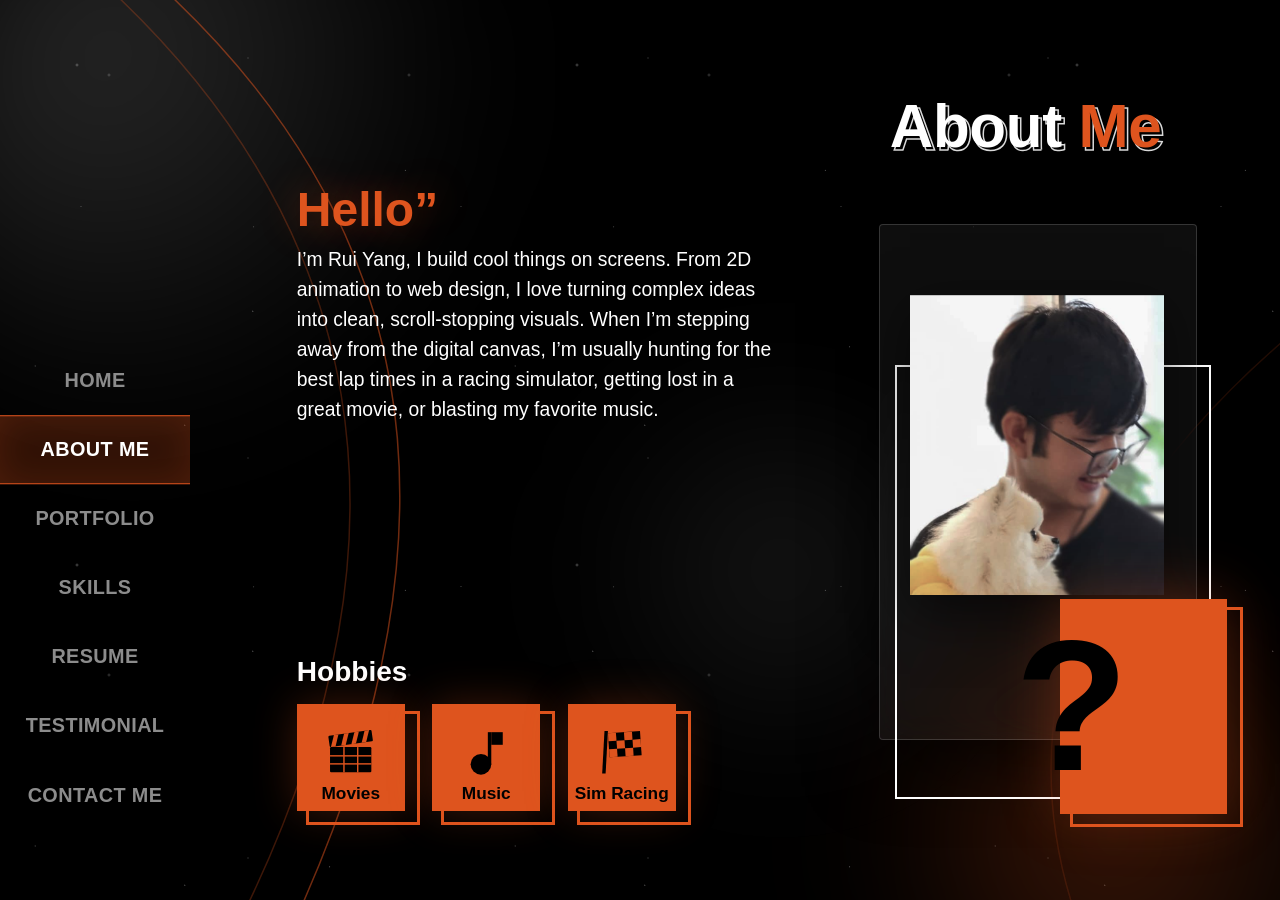
==== about.html @ 1e6399ad "Completed static HTML and CSS layouts" ====
<!doctype html>
<html lang="en">
<head>
<meta charset="utf-8">
<meta name="viewport" content="width=device-width, initial-scale=1">
<title>About Me — Rui Yang</title>
<meta name="description" content="About Rui Yang — 2D animation and web design, plus a few things away from the screen.">
<link rel="stylesheet" href="css/style.css">
</head>

<body>

<!-- ==========================================================
     BACKGROUND ATMOSPHERE — stars, drifting blobs, accent arcs
     ========================================================== -->
<div class="bg" aria-hidden="true">
	<div class="bg__stars"></div>

	<div class="blob blob--pale"></div>
	<div class="blob blob--accent"></div>
	<div class="blob blob--soft"></div>

	<svg class="bg__arcs" viewBox="0 0 1440 900" preserveAspectRatio="none" fill="none">
		<path d="M 120 -60 C 470 190, 560 520, 300 980" fill="none" stroke="#DE541E" stroke-width="1.5" />
		<path d="M 60 -60 C 420 200, 505 545, 235 980" fill="none" stroke="#DE541E" stroke-width="1.5" />
		<path d="M 1500 300 C 1180 520, 1120 760, 1240 980" fill="none" stroke="#DE541E" stroke-width="1.5" />
	</svg>
</div>


<div class="layout">

	<!-- ==========================================================
	     LEFT NAVIGATION RAIL
	     ========================================================== -->
	<aside class="rail">
		<div class="rail__nav rail__nav--about">
			<nav aria-label="Main">
				<ul class="nav">
					<li class="nav__item"><a class="nav__link" href="index.html">HOME</a></li>
					<li class="nav__item"><a class="nav__link nav__link--active" href="about.html" aria-current="page">ABOUT ME</a></li>
					<li class="nav__item"><a class="nav__link" href="portfolio.html">PORTFOLIO</a></li>
					<li class="nav__item"><a class="nav__link" href="skills.html">SKILLS</a></li>
					<li class="nav__item"><a class="nav__link" href="resume.html">RESUME</a></li>
					<li class="nav__item"><a class="nav__link" href="testimonials.html">TESTIMONIAL</a></li>
					<li class="nav__item"><a class="nav__link" href="contact.html">CONTACT ME</a></li>
				</ul>
			</nav>
		</div>
	</aside>


	<!-- ==========================================================
	     STAGE — two-column about layout (mirrors Slide 2)
	     ========================================================== -->
	<main class="stage">

		<!-- section title (right column, top) -->
		<h1 class="about-title" data-text="About Me">About <span class="accent">Me</span></h1>

		<!-- left column — intro -->
		<div class="about-intro">
			<h2 class="about-hello">Hello&rdquo;</h2>
			<p class="about-text">I&rsquo;m Rui Yang, I build cool things on screens. From 2D animation to web design, I love turning complex ideas into clean, scroll-stopping visuals. When I&rsquo;m stepping away from the digital canvas, I&rsquo;m usually hunting for the best lap times in a racing simulator, getting lost in a great movie, or blasting my favorite music.</p>
		</div>

		<!-- left column — hobbies -->
		<section class="about-hobbies">
			<h2 class="about-subhead">Hobbies</h2>

			<ul class="hobby-row">

				<li class="hobby">
					<svg class="hobby__icon" viewBox="0 0 100 100" aria-hidden="true">
						<!-- clapper board -->
						<rect x="14" y="42" width="72" height="44" rx="2"/>
						<g class="cut">
							<rect x="14" y="56" width="72" height="2.5"/>
							<rect x="14" y="70" width="72" height="2.5"/>
							<rect x="37" y="42" width="2.5" height="44"/>
							<rect x="61" y="42" width="2.5" height="44"/>
						</g>
						<g transform="rotate(-8 50 28)">
							<rect x="12" y="17" width="76" height="20" rx="2"/>
							<g class="cut">
								<polygon points="22,17 30,17 22,37 14,37"/>
								<polygon points="40,17 48,17 40,37 32,37"/>
								<polygon points="58,17 66,17 58,37 50,37"/>
								<polygon points="76,17 84,17 76,37 68,37"/>
							</g>
						</g>
					</svg>
					<span class="hobby__label">Movies</span>
				</li>

				<li class="hobby">
					<svg class="hobby__icon" viewBox="0 0 100 100" aria-hidden="true">
						<!-- eighth note -->
						<circle cx="40" cy="72" r="18"/>
						<rect x="52" y="16" width="6" height="56"/>
						<rect x="58" y="16" width="20" height="22"/>
					</svg>
					<span class="hobby__label">Music</span>
				</li>

				<li class="hobby">
					<svg class="hobby__icon" viewBox="0 0 100 100" aria-hidden="true">
						<!-- checkered flag -->
						<polygon points="20,14 26,14 22,88 16,88"/>
						<g transform="translate(26,18) rotate(-4)">
							<rect width="56" height="42"/>
							<g class="cut">
								<rect x="0"  y="0"  width="14" height="14"/>
								<rect x="28" y="0"  width="14" height="14"/>
								<rect x="14" y="14" width="14" height="14"/>
								<rect x="42" y="14" width="14" height="14"/>
								<rect x="0"  y="28" width="14" height="14"/>
								<rect x="28" y="28" width="14" height="14"/>
							</g>
						</g>
					</svg>
					<span class="hobby__label">Sim Racing</span>
				</li>

			</ul>
		</section>

		<!-- right column — portrait collage -->
		<div class="about-panel" aria-hidden="true"></div>
		<div class="about-frame" aria-hidden="true"></div>

		<img class="about-photo"
		     src="assets/about/Ruiyang%20About%20Me%20Page.png"
		     alt="Rui Yang holding his dog">

		<div class="about-badge" aria-hidden="true">
			<span class="about-badge__mark">?</span>
		</div>

	</main>

</div>

</body>
</html>
---- css/style.css ----
@charset "utf-8";
/* ==========================================================================
   RUI YANG — PORTFOLIO
   Master stylesheet
   DDMD2253 / A02 / 2470018

   Layout  : mirrors Slide 1 of DDMD2253_A02_2470018.pdf
   Aesthetic: dark base, drifting blurred blobs, frosted glass, thin accent
              lines (taken from the motion reference)
   Accent  : #DE541E
   ========================================================================== */


/* --------------------------------------------------------------------------
   1. DESIGN TOKENS
   -------------------------------------------------------------------------- */

:root {

	/* --- brand ----------------------------------------------------------- */
	--accent:          #DE541E;
	--accent-light:    #FF7A45;
	--accent-dark:     #A83A11;
	--accent-tint:     rgba(222, 84, 30, 0.22);   /* active nav fill        */
	--accent-glow:     rgba(222, 84, 30, 0.45);
	--accent-hair:     rgba(222, 84, 30, 0.55);   /* thin accent hairlines  */

	/* --- surfaces -------------------------------------------------------- */
	--bg:              #000000;
	--bg-rail:         #050505;

	/* --- frosted glass --------------------------------------------------- */
	--glass-bg:        rgba(255, 255, 255, 0.055);
	--glass-border:    rgba(255, 255, 255, 0.16);
	--glass-blur:      18px;

	/* --- type ------------------------------------------------------------ */
	--ink:             #FFFFFF;
	--ink-muted:       #8C8C8C;
	--ink-dim:         #5A5A5A;

	--font-display:    "Arial Black", "Helvetica Neue", Helvetica, Arial, sans-serif;
	--font-body:       Arial, "Helvetica Neue", Helvetica, sans-serif;
	--font-ui:         "Segoe UI", Tahoma, Geneva, Verdana, sans-serif;

	/* --- structure ------------------------------------------------------- */
	--rail-w:          13.75%;   /* 264 / 1920 — matches the deck           */
	--rail-w-min:      190px;
	--rail-w-max:      300px;
	--nav-slot:        7.685vh;  /* 83 / 1080 — the deck's nav item pitch   */
}


/* --------------------------------------------------------------------------
   2. RESET / BASE
   -------------------------------------------------------------------------- */

* { margin: 0; padding: 0; box-sizing: border-box; }

html { height: 100%; }

body {
	min-height: 100%;
	background: var(--bg);
	color: var(--ink);
	font-family: var(--font-body);
	line-height: 1.5;
	overflow-x: hidden;
	-webkit-font-smoothing: antialiased;
}

img { display: block; max-width: 100%; }
ul  { list-style: none; }
a   { text-decoration: none; color: inherit; }


/* --------------------------------------------------------------------------
   3. BACKGROUND ATMOSPHERE
      Fixed behind everything: star speckle + drifting blurred blobs +
      thin accent arcs. Lifted from the motion reference.
   -------------------------------------------------------------------------- */

.bg {
	position: fixed;
	inset: 0;
	z-index: 0;
	overflow: hidden;
	pointer-events: none;
	background: var(--bg);
}

/* --- 3a. star speckle (the deck's noisy black field) --------------------- */
.bg__stars {
	position: absolute;
	inset: -10%;
	opacity: 0.55;
	background-image:
		radial-gradient(1px 1px at 12% 18%,  rgba(255,255,255,.75), transparent 100%),
		radial-gradient(1px 1px at 27% 62%,  rgba(255,255,255,.55), transparent 100%),
		radial-gradient(2px 2px at 41% 31%,  rgba(255,255,255,.60), transparent 100%),
		radial-gradient(1px 1px at 55% 78%,  rgba(255,255,255,.50), transparent 100%),
		radial-gradient(1px 1px at 68% 12%,  rgba(255,255,255,.70), transparent 100%),
		radial-gradient(2px 2px at 79% 55%,  rgba(255,255,255,.45), transparent 100%),
		radial-gradient(1px 1px at 88% 84%,  rgba(255,255,255,.65), transparent 100%),
		radial-gradient(1px 1px at 94% 37%,  rgba(255,255,255,.50), transparent 100%),
		radial-gradient(1px 1px at 6%  88%,  rgba(255,255,255,.45), transparent 100%),
		radial-gradient(1px 1px at 34% 95%,  rgba(255,255,255,.55), transparent 100%);
	background-size: 340px 340px, 420px 420px, 500px 500px, 380px 380px,
	                 460px 460px, 300px 300px, 520px 520px, 400px 400px,
	                 360px 360px, 480px 480px;
	animation: star-drift 220s linear infinite;
}

/* --- 3b. drifting blurred blobs ----------------------------------------- */
.blob {
	position: absolute;
	border-radius: 50%;
	filter: blur(70px);
	will-change: transform;
}

.blob--pale {
	width: 46vw; height: 46vw;
	top: -12vw; left: -8vw;
	background: radial-gradient(circle at 35% 35%,
	            rgba(255,255,255,.16), rgba(255,255,255,.04) 55%, transparent 72%);
	animation: drift-a 34s ease-in-out infinite alternate;
}

.blob--accent {
	width: 38vw; height: 38vw;
	bottom: -14vw; right: -6vw;
	background: radial-gradient(circle at 50% 50%,
	            rgba(222,84,30,.30), rgba(222,84,30,.08) 55%, transparent 72%);
	animation: drift-b 42s ease-in-out infinite alternate;
}

.blob--soft {
	width: 30vw; height: 30vw;
	top: 42%; left: 46%;
	background: radial-gradient(circle at 50% 50%,
	            rgba(255,255,255,.10), rgba(255,255,255,.02) 60%, transparent 75%);
	animation: drift-c 50s ease-in-out infinite alternate;
}

/* --- 3c. thin accent arcs ------------------------------------------------ */
.bg__arcs {
	position: absolute;
	inset: 0;
	width: 100%;
	height: 100%;
	opacity: 0.5;
}

.bg__arcs path {
	fill: none;
	stroke: var(--accent);
	stroke-width: 1.5;
	vector-effect: non-scaling-stroke;
}

.bg__arcs path:nth-child(2) { opacity: .55; }
.bg__arcs path:nth-child(3) { opacity: .30; }

@keyframes star-drift {
	from { transform: translate3d(0, 0, 0); }
	to   { transform: translate3d(-140px, -90px, 0); }
}

@keyframes drift-a {
	from { transform: translate3d(0, 0, 0)         scale(1);    }
	to   { transform: translate3d(9vw, 7vw, 0)     scale(1.14); }
}

@keyframes drift-b {
	from { transform: translate3d(0, 0, 0)         scale(1);    }
	to   { transform: translate3d(-11vw, -8vw, 0)  scale(1.18); }
}

@keyframes drift-c {
	from { transform: translate3d(0, 0, 0)         scale(1);   }
	to   { transform: translate3d(-7vw, 6vw, 0)    scale(0.9); }
}


/* --------------------------------------------------------------------------
   4. PAGE SHELL
   -------------------------------------------------------------------------- */

.layout {
	position: relative;
	z-index: 1;
	display: flex;
	min-height: 100vh;
}


/* --------------------------------------------------------------------------
   5. LEFT NAVIGATION RAIL
      Deck: seven stacked uppercase items on a fully transparent column, with
      the whole list shifting up or down page by page so the active item
      always lands on the vertical centre of the screen.
   -------------------------------------------------------------------------- */

.rail {
	position: relative;
	flex: 0 0 var(--rail-w);
	width: var(--rail-w);
	min-width: var(--rail-w-min);
	max-width: var(--rail-w-max);
	background: transparent;
}

/* The list is anchored to the middle of the screen; each page then pulls it
   up by (index + 0.5) slots so its own active item sits on that centre line.
   See the .rail__nav--* modifiers below. */
.rail__nav {
	position: absolute;
	left: 0;
	right: 0;
	top: 50vh;
	/* default = first item centred, so a rail with no modifier still sits
	   correctly on screen rather than hanging off the bottom */
	transform: translateY(-3.84vh);
}

.nav {
	display: flex;
	flex-direction: column;
}

/* fixed slot — 83 / 1080, the deck's item pitch */
.nav__item {
	flex: none;
	height: var(--nav-slot);
	display: flex;
}


/* --- 5a. shifting active state ------------------------------------------
   One modifier per page, on the .rail__nav wrapper. Offsets are
   -(index + 0.5) x --nav-slot, so the active item's centre lands on 50vh.

     index.html        .rail__nav--home
     about.html        .rail__nav--about
     portfolio.html    .rail__nav--portfolio
     skills.html       .rail__nav--skills
     resume.html       .rail__nav--resume
     testimonials.html .rail__nav--testimonial
     contact.html      .rail__nav--contact
   ------------------------------------------------------------------------ */

.rail__nav--home        { transform: translateY(-3.84vh);  }
.rail__nav--about       { transform: translateY(-11.53vh); }
.rail__nav--portfolio   { transform: translateY(-19.21vh); }
.rail__nav--skills      { transform: translateY(-26.90vh); }
.rail__nav--resume      { transform: translateY(-34.58vh); }
.rail__nav--testimonial,
.rail__nav--testimonials { transform: translateY(-42.27vh); }
.rail__nav--contact     { transform: translateY(-49.95vh); }

.nav__link {
	display: flex;
	align-items: center;
	justify-content: center;
	width: 100%;
	padding: 0 0.5rem;
	font-family: var(--font-ui);
	font-size: clamp(0.8125rem, 1.55vw, 2rem);
	font-weight: 600;
	letter-spacing: 0.02em;
	text-align: center;
	color: var(--ink-muted);
	transition: color .25s ease, background-color .25s ease;
}

.nav__link:hover,
.nav__link:focus-visible {
	color: var(--ink);
	background: rgba(255, 255, 255, 0.04);
	outline: none;
}

/* active item — accent tint block with thin accent hairlines */
.nav__link--active {
	color: var(--ink);
	background: var(--accent-tint);
	border-top: 1px solid var(--accent);
	border-bottom: 1px solid var(--accent);
	box-shadow: inset 0 0 34px rgba(222, 84, 30, 0.16);
}

.nav__link--active:hover { background: var(--accent-tint); }


/* --------------------------------------------------------------------------
   6. STAGE
      Everything right of the rail. The deck is a positioned collage, so the
      children are absolutely placed as percentages of the stage and the type
      scales with the viewport.
   -------------------------------------------------------------------------- */

.stage {
	position: relative;
	flex: 1 1 auto;
	min-height: 100vh;
	overflow: hidden;
}


/* --- 6a. accent square with asterisks (top-left of the stage) ------------ */
.deco-square {
	position: absolute;
	left: 3.9%;
	top: 12.9%;
	width: 21%;
	height: 24%;
	background: var(--accent);
	box-shadow: 0 0 60px rgba(222, 84, 30, 0.35);
	z-index: 2;
}

.deco-square__mark {
	position: absolute;
	left: 8%;
	top: 8%;
	width: 46%;
	height: auto;
	fill: #000;
}


/* --- 6b. frosted glass panel -------------------------------------------- */
.glass-panel {
	position: absolute;
	left: 12.7%;
	top: 27.6%;
	width: 29%;
	height: 72.4%;
	border-radius: 4px;
	background: var(--glass-bg);
	border: 1px solid var(--glass-border);
	backdrop-filter: blur(var(--glass-blur)) saturate(125%);
	-webkit-backdrop-filter: blur(var(--glass-blur)) saturate(125%);
	box-shadow: 0 24px 70px rgba(0, 0, 0, 0.55);
	z-index: 3;
}

/* Dreamweaver Live View / older engines: keep it readable without blur */
@supports not ((backdrop-filter: blur(2px)) or (-webkit-backdrop-filter: blur(2px))) {
	.glass-panel { background: rgba(255, 255, 255, 0.075); }
}


/* --- 6c. portrait -------------------------------------------------------- */
.portrait {
	position: absolute;
	left: 13%;
	bottom: 0;
	width: 29%;
	z-index: 4;
	filter: grayscale(100%) contrast(112%);
	-webkit-mask-image: linear-gradient(to bottom, #000 82%, transparent 100%);
	        mask-image: linear-gradient(to bottom, #000 82%, transparent 100%);
}


/* --- 6d. white outlined square ------------------------------------------ */
.outline-square {
	position: absolute;
	left: 8.7%;
	top: 80.5%;
	width: 8.1%;
	aspect-ratio: 1 / 1;
	border: 0.9vw solid var(--ink);
	box-shadow: 0 0 26px rgba(255, 255, 255, 0.28);
	z-index: 5;
}


/* --- 6e. outlined DESIGN watermark -------------------------------------- */
.watermark {
	position: absolute;
	left: 37.4%;
	top: 40%;
	z-index: 1;
	font-family: var(--font-display);
	font-size: clamp(4.5rem, 12vw, 16.25rem);
	font-weight: 900;
	line-height: 0.98;
	letter-spacing: -0.01em;
	color: transparent;
	-webkit-text-stroke: 2px var(--accent);
	opacity: 0.7;
	white-space: nowrap;
	user-select: none;
}


/* --- 6f. hero type ------------------------------------------------------- */
.hero {
	position: absolute;
	left: 37.4%;
	top: 8%;
	right: 3%;      /* the deck's rule stops short of the edge */
	z-index: 6;
}

.hero__kicker {
	display: block;
	font-family: var(--font-body);
	font-size: clamp(2.125rem, 5.7vw, 7.75rem);
	font-weight: 400;
	line-height: 1;
	letter-spacing: 0.015em;
	color: var(--ink);
}

.hero__title {
	display: block;
	font-family: var(--font-display);
	font-size: clamp(4.5rem, 12vw, 16.25rem);
	font-weight: 900;
	line-height: 0.86;
	letter-spacing: -0.015em;
	color: var(--ink);
}

.hero__title .accent {
	color: var(--accent);
	text-shadow: 0 0 44px var(--accent-glow);
}

/* thin accent-dot rule beneath the title */
.hero__rule {
	display: flex;
	align-items: center;
	gap: 1.1vw;
	padding-left: 28%;
	margin-top: 0.6vw;
}

.hero__dot {
	flex: 0 0 auto;
	width: 1.5vw;
	height: 1.5vw;
	max-width: 30px;
	max-height: 30px;
	border-radius: 50%;
	background: var(--accent);
	box-shadow: 0 0 18px var(--accent-glow);
}

.hero__line {
	flex: 1 1 auto;
	height: 0.68vw;
	max-height: 14px;
	background: var(--ink);
}


/* --- 6g. name bar -------------------------------------------------------- */
.name-bar {
	position: absolute;
	left: 36.2%;
	top: 58.7%;
	width: 44.9%;
	height: 19.1%;
	display: flex;
	align-items: center;
	justify-content: flex-end;
	padding-right: 4%;
	background: var(--accent);
	box-shadow: 0 0 70px rgba(222, 84, 30, 0.32);
	z-index: 7;
}

.name-bar__text {
	font-family: var(--font-display);
	font-size: clamp(1.75rem, 4.9vw, 6.625rem);
	font-weight: 900;
	line-height: 1;
	letter-spacing: 0.005em;
	color: #000;
	white-space: nowrap;
}


/* --------------------------------------------------------------------------
   7. ACCESSIBILITY
   -------------------------------------------------------------------------- */

.visually-hidden {
	position: absolute !important;
	width: 1px; height: 1px;
	margin: -1px; padding: 0;
	overflow: hidden;
	clip: rect(0 0 0 0);
	white-space: nowrap;
	border: 0;
}

@media (prefers-reduced-motion: reduce) {
	.bg__stars,
	.blob { animation: none !important; }
	* { transition-duration: 0.01ms !important; }
}


/* --------------------------------------------------------------------------
   8. SMALL-SCREEN FALLBACK
      The deck layout is desktop-first. Below 860px the collage would collide,
      so the rail moves to the top and the hero stacks — same visual language,
      no change to the desktop composition above.
   -------------------------------------------------------------------------- */

@media (max-width: 860px) {

	.layout { flex-direction: column; }

	.rail {
		flex: none;
		width: 100%;
		max-width: none;
		min-width: 0;
	}

	/* the rail is a top bar here, so the centring shift is undone and the
	   fixed slot height released */
	.rail__nav {
		position: static;
		transform: none !important;
	}

	.nav {
		flex-direction: row;
		flex-wrap: wrap;
		justify-content: center;
		height: auto;
	}

	.nav__item { flex: 0 0 auto; height: auto; }

	.nav__link {
		padding: 0.85rem 0.9rem;
		font-size: 0.75rem;
		border: 0;
	}

	.nav__link--active {
		border-top: 1px solid var(--accent);
		border-bottom: 1px solid var(--accent);
	}

	.stage {
		display: flex;
		flex-direction: column;
		min-height: 0;
		padding: 2.5rem 1.25rem 3rem;
	}

	/* release the collage into normal flow, then re-order for reading */
	.hero,
	.name-bar,
	.deco-square,
	.glass-panel,
	.portrait,
	.outline-square {
		position: static;
		width: auto;
		height: auto;
	}

	.hero           { order: 1; }
	.name-bar       { order: 2; }
	.glass-panel    { order: 3; }
	.portrait       { order: 4; }
	.deco-square    { order: 5; }
	.outline-square { order: 6; }

	.hero__kicker { font-size: 12vw; }
	.hero__title  { font-size: 21vw; }
	.hero__rule   { padding-left: 0; margin-top: 0.75rem; }
	.hero__dot    { width: 10px; height: 10px; }
	.hero__line   { height: 5px; }

	.watermark { display: none; }

	.deco-square {
		width: 44%;
		aspect-ratio: 4 / 3;
		margin: 1.75rem 0 0;
		position: relative;
	}

	/* the empty decorative panel has no job once the collage unstacks —
	   the frosted treatment moves onto the portrait instead */
	.glass-panel { display: none; }

	.portrait {
		width: 100%;
		margin: 1.75rem auto 0;
		padding: 0.75rem;
		border-radius: 6px;
		background: var(--glass-bg);
		border: 1px solid var(--glass-border);
		backdrop-filter: blur(var(--glass-blur)) saturate(125%);
		-webkit-backdrop-filter: blur(var(--glass-blur)) saturate(125%);
		-webkit-mask-image: none;
		        mask-image: none;
	}

	.outline-square {
		width: 74px;
		border-width: 9px;
		margin-top: 1.5rem;
	}

	.name-bar {
		margin-top: 1.75rem;
		padding: 1.1rem 1.25rem;
		justify-content: center;
	}

	.name-bar__text { font-size: 12vw; }
}


/* --------------------------------------------------------------------------
   9. ABOUT PAGE  (about.html)
      Mirrors Slide 2: two columns on the stage — typography + hobbies on the
      left, the stacked portrait collage on the right. Positions are
      percentages of the stage, taken off the slide.
   -------------------------------------------------------------------------- */

/* --- 9a. section title --------------------------------------------------- */
.about-title {
	position: absolute;
	left: 64.2%;
	top: 10.8%;
	z-index: 8;
	font-family: var(--font-ui);
	font-size: clamp(2.25rem, 4.7vw, 6.5rem);
	font-weight: 700;
	line-height: 1;
	letter-spacing: -0.005em;
	color: var(--ink);
	white-space: nowrap;
}

/* offset outlined echo behind the title, as in the deck */
.about-title::before {
	content: attr(data-text);
	position: absolute;
	left: 0.05em;
	top: 0.045em;
	z-index: -1;
	color: transparent;
	-webkit-text-stroke: 1.5px rgba(255, 255, 255, 0.85);
}

.about-title .accent { color: var(--accent); }


/* --- 9b. left column: intro --------------------------------------------- */
.about-intro {
	position: absolute;
	left: 9.8%;
	top: 20.6%;
	width: 44%;
	z-index: 6;
}

.about-hello {
	font-family: var(--font-ui);
	font-size: clamp(1.75rem, 3.75vw, 5.25rem);
	font-weight: 700;
	line-height: 1.05;
	color: var(--accent);
	text-shadow: 0 0 38px var(--accent-glow);
}

.about-text {
	margin-top: 0.5em;
	font-family: var(--font-ui);
	font-size: clamp(0.875rem, 1.51vw, 2rem);
	font-weight: 400;
	line-height: 1.55;
	color: var(--ink);
}


/* --- 9c. left column: hobbies ------------------------------------------- */
.about-hobbies {
	position: absolute;
	left: 9.8%;
	top: 73.1%;
	width: 44%;
	z-index: 6;
}

.about-subhead {
	font-family: var(--font-ui);
	font-size: clamp(1.25rem, 2.19vw, 3rem);
	font-weight: 700;
	line-height: 1;
	color: var(--ink);
}

.hobby-row {
	display: flex;
	gap: 5.75%;                /* 42 / 724 of the column                    */
	margin-top: 1.1em;
}

.hobby {
	position: relative;
	flex: 0 0 22.5%;           /* 164 / 724 — three boxes + two gaps        */
	min-width: 0;              /* let the box stay square, not label-width  */
	aspect-ratio: 1 / 1;
	display: flex;
	flex-direction: column;
	align-items: center;
	justify-content: space-between;
	/* viewport units, not %: percentage padding on a flex item resolves
	   against the row's width, which would break the square */
	padding: 1.5vw 0.6vw 0.7vw;
	background: var(--accent);
	color: #000;
	box-shadow: 0 0 44px rgba(222, 84, 30, 0.28);
}

/* offset accent outline sitting behind each box */
.hobby::after {
	content: "";
	position: absolute;
	left: 8.5%;
	top: 7.3%;
	width: 100%;
	height: 100%;
	border: 3px solid var(--accent);
	z-index: -1;
}

.hobby__icon {
	width: 62%;
	height: auto;
	fill: currentColor;
}

/* the "cut out" parts of each icon read as the box colour */
.hobby__icon .cut { fill: var(--accent); }

.hobby__label {
	font-family: var(--font-ui);
	font-size: clamp(0.625rem, 1.35vw, 1.75rem);
	font-weight: 700;
	line-height: 1;
	color: #000;
	white-space: nowrap;
}


/* --- 9d. right column: portrait collage --------------------------------- */

/* frosted panel behind the photo */
.about-panel {
	position: absolute;
	left: 63.2%;
	top: 24.9%;
	width: 29.2%;
	height: 57.3%;
	border-radius: 4px;
	background: var(--glass-bg);
	border: 1px solid var(--glass-border);
	backdrop-filter: blur(var(--glass-blur)) saturate(125%);
	-webkit-backdrop-filter: blur(var(--glass-blur)) saturate(125%);
	box-shadow: 0 24px 70px rgba(0, 0, 0, 0.55);
	z-index: 3;
}

/* thin white frame, offset down-right */
.about-frame {
	position: absolute;
	left: 64.7%;
	top: 40.6%;
	width: 29%;
	height: 48.2%;
	border: 2px solid var(--ink);
	z-index: 4;
}

.about-photo {
	position: absolute;
	left: 66.1%;
	top: 32.2%;
	width: 23.3%;
	height: auto;
	z-index: 5;
	box-shadow: 0 18px 50px rgba(0, 0, 0, 0.5);
}

/* accent square with the question mark */
.about-badge {
	position: absolute;
	left: 79.8%;
	top: 66.6%;
	width: 15.3%;
	height: 23.8%;
	display: flex;
	align-items: center;
	justify-content: flex-end;
	padding-right: 9%;
	background: var(--accent);
	box-shadow: 0 0 60px rgba(222, 84, 30, 0.32);
	z-index: 6;
}

.about-badge::after {
	content: "";
	position: absolute;
	left: 6%;
	top: 3.5%;
	width: 100%;
	height: 100%;
	border: 3px solid var(--accent);
	z-index: -1;
}

.about-badge__mark {
	font-family: var(--font-display);
	font-size: clamp(3rem, 14.5vw, 17rem);
	font-weight: 900;
	line-height: 0.78;
	color: #000;
}


/* --------------------------------------------------------------------------
   10. ABOUT PAGE — SMALL-SCREEN FALLBACK
       Same treatment as the home page: the collage unstacks into flow.
   -------------------------------------------------------------------------- */

@media (max-width: 860px) {

	.about-title,
	.about-intro,
	.about-hobbies,
	.about-panel,
	.about-frame,
	.about-photo,
	.about-badge {
		position: static;
		width: auto;
		height: auto;
	}

	.about-title    { order: 1; font-size: 13vw; white-space: normal; }
	.about-intro    { order: 2; margin-top: 1.5rem; }
	.about-hobbies  { order: 3; margin-top: 2.25rem; }
	.about-photo    { order: 4; margin: 2.25rem auto 0; width: 100%; }
	.about-badge    { order: 5; margin-top: 1.75rem; padding: 1rem 1.5rem; justify-content: center; }

	/* decorative-only layers have no job once the collage unstacks */
	.about-panel,
	.about-frame { display: none; }

	.about-title::before { display: none; }

	.about-hello  { font-size: 8.5vw; }
	.about-text   { font-size: 3.9vw; }
	.about-subhead { font-size: 6vw; }

	.hobby-row { gap: 4%; }
	.hobby     { flex: 1 1 0; padding: 3vw 1.5vw 2vw; }
	.hobby__label { font-size: 3vw; }

	.about-badge__mark { font-size: 22vw; line-height: 1; }
	.about-badge::after { display: none; }
}


/* --------------------------------------------------------------------------
   11. PORTFOLIO PAGE  (portfolio.html)
       Mirrors Slide 3: a repeated PORTFOLIO header band (one word per
       column, the first accented and underlined), then a thin-bordered
       frame holding four tall vertical cards.
   -------------------------------------------------------------------------- */

:root {
	/* the deck sets the card labels in a hand-drawn face */
	--font-hand: "Segoe Print", "Bradley Hand", "Comic Sans MS", cursive;
}

/* --- 11a. header band ---------------------------------------------------- */
.pf-head {
	position: absolute;
	left: 0;
	right: 0;
	top: 5.5%;
	z-index: 6;
}

/* Each word is pinned to its column's x off the slide. Absolute offsets
   rather than flex basis: the words are nowrap, so a flex basis would lose
   to min-content and the pitch would drift with the installed font. */
.pf-head__word {
	position: absolute;
	top: 0;
	font-family: var(--font-ui);
	font-size: clamp(1.05rem, 3.15vw, 4.3rem);
	font-weight: 700;
	line-height: 1;
	letter-spacing: -0.005em;
	color: var(--ink);
	white-space: nowrap;
}

.pf-head__word:nth-child(1) { left: 4.5%; }
.pf-head__word:nth-child(2) { left: 28.4%; }
.pf-head__word:nth-child(3) { left: 52.2%; }
.pf-head__word:nth-child(4) { left: 76.1%; }

.pf-head__word--active {
	color: var(--accent);
	text-shadow: 0 0 40px var(--accent-glow);
	text-decoration: underline;
	text-decoration-color: var(--accent);
	text-decoration-thickness: 4px;
	text-underline-offset: 0.12em;
}

.pf-intro {
	position: absolute;
	left: 4.5%;
	top: 14.5%;
	width: 60%;
	z-index: 6;
	font-family: var(--font-ui);
	font-size: clamp(0.75rem, 1.15vw, 1.5rem);
	font-weight: 400;
	line-height: 1.5;
	color: var(--ink-muted);
}


/* --- 11b. bordered frame around the card row ---------------------------- */
.pf-frame {
	position: absolute;
	left: 2.2%;
	top: 18.5%;
	width: 94.5%;
	height: 76%;
	display: flex;
	align-items: center;
	justify-content: space-between;
	/* asymmetric, as on the slide: the frame hugs the last card on the right */
	padding: 0 0.1% 0 1.8%;
	border: 2px solid var(--accent-hair);
	z-index: 5;
}


/* --- 11c. cards ---------------------------------------------------------- */
.pf-card {
	position: relative;
	flex: 0 0 22.14%;          /* 340 / 1535 of the frame's inner width     */
	height: 94%;
	color: var(--ink);
}

/* thin white rule standing in the gap between columns */
.pf-card:not(:last-child)::after {
	content: "";
	position: absolute;
	right: -8.6%;
	top: 25.6%;
	width: 2px;
	height: 45.3%;
	background: rgba(255, 255, 255, 0.85);
}

.pf-card__media {
	position: absolute;
	inset: 0;
	overflow: hidden;
	background: #0a0a0a;
}

.pf-card__media img {
	width: 100%;
	height: 100%;
	object-fit: cover;
	/* duotone: flatten to grey, then re-tint toward the accent. Done with
	   filters rather than blend modes so it survives older engines. */
	filter: grayscale(1) sepia(1) hue-rotate(-20deg) saturate(2.4) contrast(1.18) brightness(0.92);
}

/* scrim so the number and label stay legible over the artwork */
.pf-card__media::after {
	content: "";
	position: absolute;
	inset: 0;
	background: linear-gradient(to bottom,
		rgba(0, 0, 0, 0) 52%,
		rgba(0, 0, 0, 0.55) 76%,
		rgba(0, 0, 0, 0.92) 100%);
}

.pf-card__foot {
	position: absolute;
	left: 3%;
	right: 3%;
	bottom: 3.2%;
	display: flex;
	align-items: center;
	z-index: 2;
}

/* Both sizes are tuned so the rendered footer matches the slide's
   proportions — the number ~21% of the card, the label ~62%. The hand face
   is far wider per em than the deck's, so these are not the deck's pt sizes. */
.pf-card__num {
	font-family: var(--font-ui);
	font-size: clamp(0.9rem, 3.37vw, 4.5rem);
	font-weight: 700;
	line-height: 1;
	color: var(--accent);
	text-shadow: 0 0 30px var(--accent-glow);
}

.pf-card__label {
	min-width: 0;              /* wrap rather than push past the card edge  */
	margin-left: 6%;
	padding: 0.7em 0 0.7em 8%;
	border-left: 2px solid rgba(255, 255, 255, 0.9);
	font-family: var(--font-hand);
	font-size: clamp(0.45rem, 1.09vw, 1.4rem);
	line-height: 1.25;
	letter-spacing: 0.06em;
	text-transform: uppercase;
	color: var(--ink);
}


/* --------------------------------------------------------------------------
   12. PORTFOLIO PAGE — SMALL-SCREEN FALLBACK
       Four tall columns cannot hold below 860px, so the row becomes a
       two-by-two grid and the repeated header collapses to one word.
   -------------------------------------------------------------------------- */

@media (max-width: 860px) {

	.pf-head,
	.pf-intro,
	.pf-frame {
		position: static;
		width: auto;
		height: auto;
	}

	.pf-head  { order: 1; }
	.pf-intro { order: 2; margin-top: 0.75rem; }
	.pf-frame { order: 3; margin-top: 1.75rem; }

	/* the repeat is a desktop device — one title is enough here */
	.pf-head__word { display: none; }

	.pf-head__word--active {
		display: block;
		position: static;
		font-size: 13vw;
	}

	.pf-intro { font-size: 3.6vw; }

	.pf-frame {
		display: grid;
		grid-template-columns: 1fr 1fr;
		gap: 1.25rem;
		padding: 1.25rem;
	}

	.pf-card {
		flex: none;
		height: auto;
		aspect-ratio: 340 / 560;
	}

	.pf-card:not(:last-child)::after { display: none; }

	/* the labels are single words and cannot wrap, so they have to be sized
	   to fit the grid cell outright */
	.pf-card__num   { font-size: 8vw; }
	.pf-card__label { font-size: 2.6vw; margin-left: 5%; padding-left: 6%; }
}


/* --------------------------------------------------------------------------
   13. SKILLS PAGE  (skills.html)
       A four-quadrant cross grid with the vertical SKILLS banner running
       down the exact centre. Every block sits transparent on the page
       atmosphere — the cross is drawn with thin accent rules, not fills.

           MY FIELD    |  S  |  EXPERIENCE
          -------------| K I |-------------
           EDUCATION   | L S |  SOFTWARE
   -------------------------------------------------------------------------- */

.sk-grid {
	position: absolute;
	inset: 6% 4.5%;
	display: grid;
	grid-template-columns: 1fr auto 1fr;
	grid-template-rows: 1fr 1fr;
	z-index: 5;
}

.sk-quad {
	display: flex;
	flex-direction: column;
	min-width: 0;
	min-height: 0;
	padding: clamp(0.9rem, 2.1vw, 2.75rem);
	background: transparent;
}

/* the horizontal arms of the cross */
.sk-quad--field,
.sk-quad--exp { border-bottom: 1px solid var(--accent-hair); }

.sk-quad--field { grid-column: 1; grid-row: 1; }
.sk-quad--edu   { grid-column: 1; grid-row: 2; }
.sk-quad--exp   { grid-column: 3; grid-row: 1; }
.sk-quad--soft  { grid-column: 3; grid-row: 2; }


/* --- 13a. quadrant headings --------------------------------------------- */
.sk-quad__head {
	flex: none;
	font-family: var(--font-ui);
	font-size: clamp(1.25rem, 2.19vw, 3rem);
	font-weight: 700;
	line-height: 1;
	letter-spacing: 0.02em;
	color: var(--accent);
	text-shadow: 0 0 34px var(--accent-glow);
}

.sk-quad__head::after {
	content: "";
	display: block;
	width: 2.2em;
	height: 2px;
	margin-top: 0.45em;
	background: var(--accent);
}


/* --- 13b. centre banner -------------------------------------------------- */
.sk-banner {
	grid-column: 2;
	grid-row: 1 / span 2;
	display: flex;
	flex-direction: column;
	align-items: center;
	justify-content: space-evenly;
	padding: 1.5% clamp(0.6rem, 1.5vw, 2rem);
	/* the vertical arm of the cross */
	border-left: 1px solid var(--accent-hair);
	border-right: 1px solid var(--accent-hair);
	background: linear-gradient(180deg,
		rgba(222, 84, 30, 0.10),
		rgba(222, 84, 30, 0.02) 50%,
		rgba(222, 84, 30, 0.10));
}

.sk-banner span {
	font-family: var(--font-ui);
	font-size: clamp(1.25rem, 4.6vw, 6.5rem);
	font-weight: 700;
	line-height: 1;
	color: var(--ink);
	text-shadow: 0 0 40px rgba(222, 84, 30, 0.55);
}


/* --- 13c. MY FIELD list -------------------------------------------------- */
.sk-list {
	flex: 1;
	display: grid;
	/* column-major, as the slide reads */
	grid-auto-flow: column;
	grid-template-rows: repeat(3, auto);
	grid-template-columns: 1.75fr 1fr;
	align-content: space-evenly;
	column-gap: 5%;
	margin-top: 1.4vw;
}

.sk-list li {
	display: flex;
	align-items: baseline;
	gap: 0.55em;
	font-family: var(--font-ui);
	font-size: clamp(0.7rem, 1.15vw, 1.5rem);
	line-height: 1.35;
	color: var(--ink);
}

.sk-list li::before {
	content: "";
	flex: none;
	width: 0.42em;
	height: 0.42em;
	border-radius: 50%;
	background: var(--accent);
	transform: translateY(-0.1em);
}


/* --- 13d. EDUCATION / EXPERIENCE entries -------------------------------- */
.sk-entries {
	flex: 1;
	display: flex;
	flex-direction: column;
	justify-content: space-evenly;
	margin-top: 1.4vw;
}

.sk-entry {
	display: flex;
	flex-direction: column;
	gap: 0.15em;
	padding-left: 1em;
	border-left: 2px solid var(--accent-hair);
}

.sk-entry__label {
	font-family: var(--font-ui);
	font-size: clamp(0.65rem, 1.05vw, 1.375rem);
	font-weight: 700;
	letter-spacing: 0.09em;
	text-transform: uppercase;
	color: var(--accent);
}

.sk-entry__org {
	font-family: var(--font-ui);
	font-size: clamp(0.72rem, 1.2vw, 1.55rem);
	line-height: 1.3;
	color: var(--ink);
}

.sk-entry__date {
	font-family: var(--font-ui);
	font-size: clamp(0.62rem, 1vw, 1.3rem);
	line-height: 1.3;
	color: var(--ink-muted);
}


/* --- 13e. SOFTWARE grid -------------------------------------------------- */
.sk-soft-grid {
	flex: 1;
	display: grid;
	grid-template-columns: repeat(3, 1fr);
	grid-template-rows: repeat(2, 1fr);
	place-items: center;
	gap: 4%;
	margin-top: 1.4vw;
	min-height: 0;
}

.sk-soft-grid li {
	display: flex;
	align-items: center;
	justify-content: center;
	width: 100%;
	height: 100%;
	min-height: 0;
}

.sk-soft-grid img {
	max-width: 78%;
	max-height: 78%;
	width: auto;
	height: auto;
	object-fit: contain;
	filter: drop-shadow(0 10px 22px rgba(0, 0, 0, 0.55));
}


/* --------------------------------------------------------------------------
   14. SKILLS PAGE — SMALL-SCREEN FALLBACK
       The cross collapses to a single column; the banner lies down.
   -------------------------------------------------------------------------- */

@media (max-width: 860px) {

	.sk-grid {
		position: static;
		display: flex;
		flex-direction: column;
		gap: 1.75rem;
	}

	.sk-quad {
		padding: 0;
		border-bottom: 0;
	}

	.sk-quad--field { order: 2; }
	.sk-quad--edu   { order: 3; }
	.sk-quad--exp   { order: 4; }
	.sk-quad--soft  { order: 5; }

	.sk-banner {
		order: 1;
		flex-direction: row;
		justify-content: space-evenly;
		padding: 0.6rem;
		border: 1px solid var(--accent-hair);
	}

	.sk-banner span { font-size: 11vw; }

	.sk-quad__head { font-size: 6vw; }

	.sk-list {
		grid-auto-flow: row;
		grid-template-columns: 1fr;
		grid-template-rows: none;
		row-gap: 0.55rem;
		margin-top: 1rem;
	}

	.sk-list li      { font-size: 3.9vw; }
	.sk-entries      { gap: 1rem; margin-top: 1rem; }
	.sk-entry__label { font-size: 3.2vw; }
	.sk-entry__org   { font-size: 3.9vw; }
	.sk-entry__date  { font-size: 3.4vw; }

	.sk-soft-grid { gap: 1rem; margin-top: 1rem; }
	.sk-soft-grid li { aspect-ratio: 1 / 1; }
}


/* --------------------------------------------------------------------------
   15. RESUME PAGE  (resume.html)
       Mirrors Slide 5: the resume preview stacked against an offset accent
       frame on the left; the outlined RESUME title, three hatched bands and
       the DOWNLOAD button on the right.
   -------------------------------------------------------------------------- */

:root {
	/* tall condensed poster face for the outlined RESUME title */
	--font-poster: Haettenschweiler, "Arial Narrow", Impact,
	               "Franklin Gothic Medium", sans-serif;
}

/* --- 15a. resume preview stack ------------------------------------------ */

/* accent outline, offset up and to the right */
.rs-frame {
	position: absolute;
	left: 10.4%;
	top: 8.1%;
	width: 35.1%;
	height: 76.3%;
	border: 5px solid var(--accent);
	z-index: 2;
}

/* dark panel the preview sits on */
.rs-backdrop {
	position: absolute;
	left: 6.6%;
	top: 10.8%;
	width: 34.8%;
	height: 81.2%;
	background: rgba(10, 10, 10, 0.92);
	box-shadow: 0 30px 80px rgba(0, 0, 0, 0.6);
	z-index: 3;
}

/* white block peeking out at the lower left */
.rs-corner {
	position: absolute;
	left: 5.6%;
	top: 84.4%;
	width: 9.5%;
	height: 9.4%;
	background: var(--ink);
	z-index: 4;
}

.rs-preview {
	position: absolute;
	left: 8.1%;
	top: 14.1%;
	width: 36.2%;
	height: auto;
	z-index: 5;
	box-shadow: 0 24px 70px rgba(0, 0, 0, 0.6);
}


/* --- 15b. outlined RESUME title ----------------------------------------- */
.rs-title {
	position: absolute;
	left: 47.7%;
	top: 18.4%;
	z-index: 6;
	margin: 0;
	font-family: var(--font-poster);
	font-size: clamp(3rem, 12.6vw, 17rem);
	font-weight: 400;
	line-height: 0.78;
	letter-spacing: 0.02em;
	white-space: nowrap;
	color: transparent;
	-webkit-text-stroke: 3px var(--ink);
	/* the deck's face is far more condensed than anything web-safe, so the
	   glyphs are stretched to reach its proportions */
	transform: scaleY(1.32);
	transform-origin: left top;
}

/* accent copy sitting behind, offset up and left as on the slide */
.rs-title::before {
	content: attr(data-text);
	position: absolute;
	left: -0.035em;
	top: -0.05em;
	z-index: -1;
	color: transparent;
	-webkit-text-stroke: 3px var(--accent);
}


/* --- 15c. hatched bands -------------------------------------------------- */
.rs-bands {
	position: absolute;
	left: 48.1%;
	top: 46.2%;
	width: 41.7%;
	height: 19.7%;
	display: flex;
	flex-direction: column;
	justify-content: space-between;
	z-index: 6;
}

.rs-band {
	height: 27.4%;
	border-top: 3px solid currentColor;
	border-bottom: 3px solid currentColor;
	background-image: repeating-linear-gradient(
		114deg,
		currentColor 0 4px,
		transparent 4px 22px);
}

.rs-band--accent { color: var(--accent); }
.rs-band--light  { color: var(--ink); }


/* --- 15d. download ------------------------------------------------------- */

/* thick white frame the button overlaps */
.rs-screen {
	position: absolute;
	left: 58.6%;
	top: 72.9%;
	width: 18.2%;
	height: 14.7%;
	border: 10px solid var(--ink);
	z-index: 6;
}

.rs-download {
	position: absolute;
	left: 62%;
	top: 78.2%;
	width: 32.2%;
	height: 13.3%;
	display: flex;
	align-items: center;
	justify-content: center;
	/* vw, not %, so the padding measures against the button and not the stage */
	padding: 0 1.5vw;
	background: rgba(8, 8, 8, 0.88);
	border: 2px solid var(--accent);
	/* offset accent block behind — done as a hard box-shadow because the
	   z-index below makes this a stacking context, where a negative-z
	   pseudo-element would paint over the button's own background */
	box-shadow: 6px 8px 0 var(--accent);
	z-index: 7;
	transition: background-color .25s ease, transform .25s ease, box-shadow .25s ease;
}

.rs-download:hover,
.rs-download:focus-visible {
	background: rgba(30, 12, 6, 0.92);
	transform: translate(-2px, -2px);
	box-shadow: 10px 12px 0 var(--accent);
	outline: none;
}

.rs-download__text {
	font-family: var(--font-ui);
	font-size: clamp(1rem, 4vw, 5.25rem);
	font-weight: 700;
	line-height: 1;
	letter-spacing: 0.01em;
	color: var(--ink);
	text-shadow: 5px 8px 0 var(--accent);
	white-space: nowrap;
}

/* the arrow stands beside the bar and overlaps its right end, as on the
   slide, rather than sitting inside it */
.rs-arrow {
	position: absolute;
	left: 88.4%;
	top: 75.5%;
	width: 6.9%;
	height: 15.4%;
	display: flex;
	align-items: center;
	justify-content: center;
	border: 2px solid var(--accent);
	z-index: 8;
}

.rs-arrow svg {
	width: 58%;
	height: auto;
	fill: none;
	stroke: var(--ink);
	stroke-width: 8;
	stroke-linecap: square;
}


/* --------------------------------------------------------------------------
   16. RESUME PAGE — SMALL-SCREEN FALLBACK
   -------------------------------------------------------------------------- */

@media (max-width: 860px) {

	.rs-title,
	.rs-bands,
	.rs-preview,
	.rs-download {
		position: static;
		width: auto;
		height: auto;
	}

	/* decorative layers have no job once the stack unfolds */
	.rs-frame,
	.rs-backdrop,
	.rs-corner,
	.rs-screen { display: none; }

	.rs-title {
		order: 1;
		font-size: 24vw;
		transform: none;
		-webkit-text-stroke-width: 2px;
	}

	.rs-title::before { -webkit-text-stroke-width: 2px; }

	.rs-bands {
		order: 2;
		height: 5.5rem;
		margin-top: 1.25rem;
	}

	.rs-preview {
		order: 3;
		width: 100%;
		margin-top: 1.75rem;
		padding: 0.6rem;
		background: var(--glass-bg);
		border: 1px solid var(--glass-border);
	}

	.rs-download {
		order: 4;
		margin-top: 1.75rem;
		padding: 1rem 1.25rem;
		justify-content: center;
	}

	.rs-download__text { font-size: 8vw; text-shadow: 3px 5px 0 var(--accent); }

	/* decorative only — the bar carries the whole affordance here */
	.rs-arrow { display: none; }
}


/* --------------------------------------------------------------------------
   17. TESTIMONIALS PAGE  (testimonials.html)
       Mirrors Slide 6. Each quote is built from four layers, exactly as the
       slide stacks them:

         · a frosted grey panel peeking out at the top left
         · an accent rectangle — the frame
         · a black panel inset into it, leaving a thicker band at the bottom
         · a white outlined mark hanging off the bottom right

       …with a rotated TESTIMONIAL" label standing beside each card.
   -------------------------------------------------------------------------- */

/* --- 17a. frosted panel behind ------------------------------------------ */
.ts-panel {
	position: absolute;
	border-radius: 12px;
	background: rgba(255, 255, 255, 0.11);
	backdrop-filter: blur(var(--glass-blur)) saturate(120%);
	-webkit-backdrop-filter: blur(var(--glass-blur)) saturate(120%);
	z-index: 2;
}

.ts-panel--a { left: 6.2%;  top: 13.2%; width: 15.0%; height: 21.7%; }
.ts-panel--b { left: 6.2%;  top: 53.7%; width: 15.0%; height: 21.7%; }
.ts-panel--c { left: 48.7%; top: 7.5%;  width: 17.8%; height: 55.5%; }


/* --- 17b. the card: accent frame + inset black panel -------------------- */
.ts-card {
	position: absolute;
	background: var(--accent);
	box-shadow: 0 24px 70px rgba(0, 0, 0, 0.55);
	z-index: 3;
}

.ts-card--a { left: 7.7%;  top: 16.0%; width: 34.4%; height: 23.1%; }
.ts-card--b { left: 7.7%;  top: 56.5%; width: 34.4%; height: 23.1%; }
.ts-card--c { left: 50.5%; top: 14.6%; width: 40.7%; height: 59.0%; }

/* inset so the accent reads as a frame with a heavier bottom edge */
.ts-card__inner {
	position: absolute;
	left: 4%;
	top: 4%;
	right: 1.9%;
	bottom: 10%;
	display: flex;
	flex-direction: column;
	padding: 4.5% 5%;
	background: #000;
}

.ts-card--c .ts-card__inner { padding: 9% 7.5% 17%; }

.ts-quote {
	margin: 0;
	font-family: var(--font-ui);
	font-size: clamp(0.7rem, 1.2vw, 1.6rem);
	line-height: 1.6;
	color: var(--ink);
}

.ts-author {
	margin: 1.4em 0 0;
	font-family: var(--font-ui);
	font-size: clamp(0.7rem, 1.2vw, 1.6rem);
	font-weight: 700;
	line-height: 1.2;
	color: var(--ink);
}


/* --- 17c. white outlined mark ------------------------------------------- */
.ts-mark {
	position: absolute;
	border: 2px solid var(--ink);
	z-index: 4;
}

.ts-mark--a { left: 35.6%; top: 33.4%; width: 5.1%; height: 13.1%; }
.ts-mark--b { left: 35.6%; top: 73.9%; width: 5.1%; height: 13.1%; }
.ts-mark--c { left: 83.7%; top: 59.3%; width: 6.0%; height: 33.1%; }


/* --- 17d. rotated label -------------------------------------------------
   Rotating 90deg about the top-left corner sends the text downward and puts
   the box to the LEFT of its anchor, so `left` is the label's right edge.
   ------------------------------------------------------------------------ */
.ts-label {
	position: absolute;
	transform: rotate(90deg);
	transform-origin: left top;
	white-space: nowrap;
	font-family: var(--font-ui);
	font-weight: 700;
	line-height: 1;
	letter-spacing: 0.02em;
	z-index: 5;
}

.ts-label--a,
.ts-label--b {
	font-size: clamp(0.7rem, 1.56vw, 2rem);
	color: var(--ink);
}

.ts-label--a { left: 43.8%; top: 16.0%; }
.ts-label--b { left: 43.8%; top: 56.5%; }

.ts-label--c {
	left: 96.4%;
	top: 14.3%;
	font-size: clamp(1.5rem, 4.3vw, 5.75rem);
	color: var(--accent);
	text-shadow: 0 0 44px var(--accent-glow);
}


/* --------------------------------------------------------------------------
   18. TESTIMONIALS PAGE — SMALL-SCREEN FALLBACK
   -------------------------------------------------------------------------- */

@media (max-width: 860px) {

	.ts-card {
		position: static;
		width: auto;
		height: auto;
		margin-top: 1.75rem;
		padding: 0 0 3.5% 0;
	}

	.ts-card__inner {
		position: static;
		padding: 1.25rem;
	}

	.ts-card--c .ts-card__inner { padding: 1.25rem; }

	/* decorative layers have no job once the stack unfolds */
	.ts-panel,
	.ts-mark { display: none; }

	.ts-quote,
	.ts-author { font-size: 3.9vw; }

	/* one upright heading at the top; the three-way repeat is a desktop
	   device and only reads as noise stacked */
	.ts-label {
		position: static;
		transform: none;
	}

	.ts-label--a,
	.ts-label--b { display: none; }

	.ts-label--c {
		display: block;
		order: -1;
		font-size: 8vw;
		color: var(--accent);
	}
}


/* --------------------------------------------------------------------------
   19. CONTACT PAGE  (contact.html)
       Departs from Slide 7 by design: the slide's overlapping envelope and
       handset are dropped in favour of a split card — details on the left,
       a working form on the right. Only the script CONTACT" header carries
       over from the deck.
   -------------------------------------------------------------------------- */

:root {
	/* the slide sets the title in a calligraphic italic */
	--font-script: "Lucida Calligraphy", "Monotype Corsiva", "Segoe Script",
	               "Lucida Handwriting", "Brush Script MT", cursive;
}

.ct-shell {
	position: absolute;
	inset: 7% 6%;
	display: flex;
	flex-direction: column;
	justify-content: center;
	z-index: 5;
}

.ct-title {
	margin: 0;
	font-family: var(--font-script);
	/* sized to width — the calligraphic faces available to the browser run
	   wider per em than the deck's */
	font-size: clamp(1.75rem, 5.6vw, 7rem);
	font-weight: 400;
	font-style: italic;
	line-height: 1.05;
	color: var(--ink);
	text-shadow: 0 0 46px rgba(255, 255, 255, 0.22);
}

.ct-tagline {
	margin: 0.5em 0 0;
	max-width: 46ch;
	font-family: var(--font-ui);
	font-size: clamp(0.75rem, 1.15vw, 1.5rem);
	line-height: 1.5;
	color: var(--ink-muted);
}

.ct-grid {
	display: grid;
	grid-template-columns: 0.85fr 1.15fr;
	gap: clamp(1.5rem, 4%, 4rem);
	align-items: start;
	margin-top: clamp(1.25rem, 3.5vh, 3rem);
}


/* --- 19a. left column: details ------------------------------------------ */
.ct-subhead {
	margin: 0 0 0.9em;
	font-family: var(--font-ui);
	font-size: clamp(0.9rem, 1.5vw, 2rem);
	font-weight: 700;
	line-height: 1;
	letter-spacing: 0.06em;
	text-transform: uppercase;
	color: var(--accent);
}

.ct-subhead::after {
	content: "";
	display: block;
	width: 2.2em;
	height: 2px;
	margin-top: 0.45em;
	background: var(--accent);
}

.ct-details {
	display: flex;
	flex-direction: column;
	gap: 0.75rem;
}

.ct-detail {
	display: flex;
	align-items: center;
	gap: 0.75rem;
	padding: 0.85em 1em;
	background: var(--glass-bg);
	border: 1px solid var(--glass-border);
	border-left: 3px solid var(--accent);
	backdrop-filter: blur(var(--glass-blur)) saturate(120%);
	-webkit-backdrop-filter: blur(var(--glass-blur)) saturate(120%);
	transition: border-color .2s ease, background-color .2s ease;
}

.ct-detail:hover,
.ct-detail:focus-within {
	background: rgba(222, 84, 30, 0.12);
	border-color: var(--accent);
}

.ct-detail__dot {
	flex: none;
	width: 0.55em;
	height: 0.55em;
	border-radius: 50%;
	background: var(--accent);
}

.ct-detail__link {
	font-family: var(--font-ui);
	font-size: clamp(0.7rem, 1.15vw, 1.5rem);
	font-weight: 700;
	letter-spacing: 0.01em;
	line-height: 1.3;
	color: var(--ink);
	text-decoration: none;
	word-break: break-word;
}

.ct-detail__link:hover,
.ct-detail__link:focus-visible {
	color: var(--accent);
	outline: none;
}


/* --- 19b. right column: form -------------------------------------------- */
.ct-form {
	display: flex;
	flex-direction: column;
	gap: clamp(0.6rem, 1.4vh, 1.1rem);
}

.ct-field {
	display: flex;
	flex-direction: column;
	gap: 0.35em;
}

.ct-label {
	font-family: var(--font-ui);
	font-size: clamp(0.65rem, 0.95vw, 1.15rem);
	font-weight: 700;
	letter-spacing: 0.08em;
	text-transform: uppercase;
	color: var(--ink-muted);
}

.ct-input {
	width: 100%;
	padding: 0.7em 0.9em;
	font-family: var(--font-ui);
	font-size: clamp(0.75rem, 1.1vw, 1.4rem);
	line-height: 1.4;
	color: var(--ink);
	background: var(--glass-bg);
	border: 1px solid var(--glass-border);
	border-radius: 4px;
	backdrop-filter: blur(var(--glass-blur)) saturate(120%);
	-webkit-backdrop-filter: blur(var(--glass-blur)) saturate(120%);
	transition: border-color .2s ease, box-shadow .2s ease, background-color .2s ease;
}

.ct-input::placeholder { color: var(--ink-dim); }

/* accent glow while typing */
.ct-input:focus {
	outline: none;
	background: rgba(222, 84, 30, 0.08);
	border-color: var(--accent);
	box-shadow: 0 0 0 3px rgba(222, 84, 30, 0.22),
	            0 0 26px rgba(222, 84, 30, 0.35);
}

.ct-input:hover:not(:focus) { border-color: rgba(255, 255, 255, 0.3); }

.ct-textarea {
	min-height: clamp(5rem, 16vh, 11rem);
	resize: vertical;
}

.ct-send {
	align-self: flex-start;
	margin-top: 0.35rem;
	padding: 0.75em 2.4em;
	font-family: var(--font-ui);
	font-size: clamp(0.75rem, 1.15vw, 1.5rem);
	font-weight: 700;
	letter-spacing: 0.12em;
	color: #000;
	background: var(--accent);
	border: 0;
	border-radius: 4px;
	cursor: pointer;
	box-shadow: 5px 6px 0 rgba(222, 84, 30, 0.35);
	transition: transform .2s ease, box-shadow .2s ease, background-color .2s ease;
}

.ct-send:hover,
.ct-send:focus-visible {
	background: var(--accent-light);
	transform: translate(-2px, -2px);
	box-shadow: 8px 9px 0 rgba(222, 84, 30, 0.45);
	outline: none;
}

.ct-send:active {
	transform: translate(0, 0);
	box-shadow: 3px 4px 0 rgba(222, 84, 30, 0.35);
}


/* --------------------------------------------------------------------------
   20. CONTACT PAGE — SMALL-SCREEN FALLBACK
   -------------------------------------------------------------------------- */

@media (max-width: 860px) {

	.ct-shell {
		position: static;
		inset: auto;
	}

	.ct-title   { font-size: 13vw; }
	.ct-tagline { font-size: 3.6vw; }

	.ct-grid {
		grid-template-columns: 1fr;
		gap: 2rem;
		margin-top: 1.5rem;
	}

	.ct-subhead        { font-size: 4.6vw; }
	.ct-detail__link   { font-size: 3.6vw; }
	.ct-label          { font-size: 3vw; }
	.ct-input          { font-size: 3.9vw; }
	.ct-send           { font-size: 3.9vw; width: 100%; text-align: center; }
	.ct-textarea       { min-height: 8rem; }
}
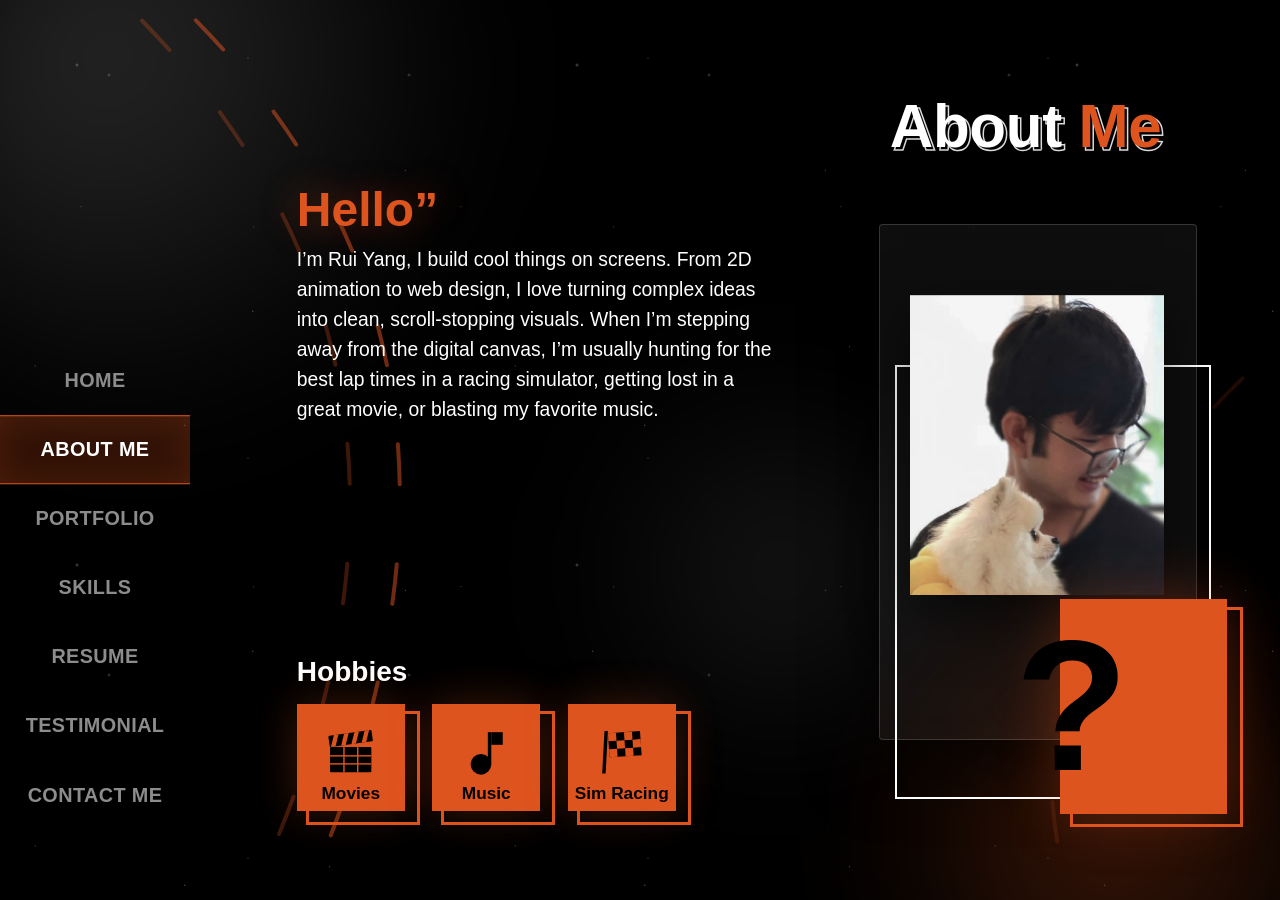
==== commit 69efc7f9: "Animation" ====
--- a/about.html
+++ b/about.html
@@ -3,6 +3,7 @@
 <head>
 <meta charset="utf-8">
 <meta name="viewport" content="width=device-width, initial-scale=1">
+<meta name="view-transition" content="same-origin">
 <title>About Me — Rui Yang</title>
 <meta name="description" content="About Rui Yang — 2D animation and web design, plus a few things away from the screen.">
 <link rel="stylesheet" href="css/style.css">
@@ -70,7 +71,7 @@
 
 			<ul class="hobby-row">
 
-				<li class="hobby">
+				<li class="hobby hobby--movies">
 					<svg class="hobby__icon" viewBox="0 0 100 100" aria-hidden="true">
 						<!-- clapper board -->
 						<rect x="14" y="42" width="72" height="44" rx="2"/>
@@ -80,7 +81,9 @@
 							<rect x="37" y="42" width="2.5" height="44"/>
 							<rect x="61" y="42" width="2.5" height="44"/>
 						</g>
-						<g transform="rotate(-8 50 28)">
+						<!-- the attribute is the no-CSS fallback; the .clap-arm rule
+						     restates the same -8deg about (50,28) and animates it -->
+						<g class="clap-arm" transform="rotate(-8 50 28)">
 							<rect x="12" y="17" width="76" height="20" rx="2"/>
 							<g class="cut">
 								<polygon points="22,17 30,17 22,37 14,37"/>
@@ -93,29 +96,34 @@
 					<span class="hobby__label">Movies</span>
 				</li>
 
-				<li class="hobby">
+				<li class="hobby hobby--music">
 					<svg class="hobby__icon" viewBox="0 0 100 100" aria-hidden="true">
 						<!-- eighth note -->
-						<circle cx="40" cy="72" r="18"/>
-						<rect x="52" y="16" width="6" height="56"/>
-						<rect x="58" y="16" width="20" height="22"/>
+						<g class="note">
+							<circle cx="40" cy="72" r="18"/>
+							<rect x="52" y="16" width="6" height="56"/>
+							<rect x="58" y="16" width="20" height="22"/>
+						</g>
 					</svg>
 					<span class="hobby__label">Music</span>
 				</li>
 
-				<li class="hobby">
+				<li class="hobby hobby--racing">
 					<svg class="hobby__icon" viewBox="0 0 100 100" aria-hidden="true">
-						<!-- checkered flag -->
+						<!-- checkered flag — outer <g> keeps the placement attribute,
+						     inner .flag carries only the ripple -->
 						<polygon points="20,14 26,14 22,88 16,88"/>
 						<g transform="translate(26,18) rotate(-4)">
-							<rect width="56" height="42"/>
-							<g class="cut">
-								<rect x="0"  y="0"  width="14" height="14"/>
-								<rect x="28" y="0"  width="14" height="14"/>
-								<rect x="14" y="14" width="14" height="14"/>
-								<rect x="42" y="14" width="14" height="14"/>
-								<rect x="0"  y="28" width="14" height="14"/>
-								<rect x="28" y="28" width="14" height="14"/>
+							<g class="flag">
+								<rect width="56" height="42"/>
+								<g class="cut">
+									<rect x="0"  y="0"  width="14" height="14"/>
+									<rect x="28" y="0"  width="14" height="14"/>
+									<rect x="14" y="14" width="14" height="14"/>
+									<rect x="42" y="14" width="14" height="14"/>
+									<rect x="0"  y="28" width="14" height="14"/>
+									<rect x="28" y="28" width="14" height="14"/>
+								</g>
 							</g>
 						</g>
 					</svg>
@@ -141,5 +149,41 @@
 
 </div>
 
+
+<!-- ==========================================================
+     Decode reveal — splits the intro into words so each can
+     resolve out of a blur on its own delay.
+     ========================================================== -->
+<script>
+(function () {
+	var p = document.querySelector('.about-text');
+	if (!p) return;
+
+	var text  = p.textContent.replace(/\s+/g, ' ').trim();
+	var words = text.split(' ');
+	var frag  = document.createDocumentFragment();
+
+	var START = 0.45;   /* let .about-intro finish rising first */
+	var STEP  = 0.03;   /* per-word stagger */
+
+	words.forEach(function (word, i) {
+		var span = document.createElement('span');
+		span.className = 'word';
+		span.textContent = word;
+		span.style.animationDelay = (START + i * STEP).toFixed(3) + 's';
+		frag.appendChild(span);
+
+		/* real text nodes between the spans, so the paragraph still wraps
+		   and reads normally rather than running the words together */
+		if (i < words.length - 1) frag.appendChild(document.createTextNode(' '));
+	});
+
+	p.textContent = '';
+	p.appendChild(frag);
+})();
+</script>
+
+<script src="js/tilt.js"></script>
+
 </body>
 </html>
--- a/css/style.css
+++ b/css/style.css
@@ -1,4 +1,12 @@
 @charset "utf-8";
+
+/* Cross-document view transitions. This sits immediately after @charset
+   because @charset is only valid as the very first thing in a stylesheet —
+   any rule placed above it silently invalidates it.
+   Both the outgoing and incoming document must carry this rule, which they
+   do: every page links this one stylesheet. */
+@view-transition { navigation: auto; }
+
 /* ==========================================================================
    RUI YANG — PORTFOLIO
    Master stylesheet
@@ -222,6 +230,9 @@
 	/* default = first item centred, so a rail with no modifier still sits
 	   correctly on screen rather than hanging off the bottom */
 	transform: translateY(-3.84vh);
+	/* pairs the rail across documents so the browser tweens its shift between
+	   pages instead of cross-fading it with the rest of the page */
+	view-transition-name: nav-rail;
 }
 
 .nav {
@@ -305,6 +316,11 @@
 	flex: 1 1 auto;
 	min-height: 100vh;
 	overflow: hidden;
+	/* Smoothing for the 3D mouse tilt in js/tilt.js. The script writes the
+	   raw target angle once per frame and lets this transition do the
+	   easing — it deliberately does no easing of its own, since two layers
+	   of smoothing stacked on each other feel laggy rather than fluid. */
+	transition: transform 0.1s ease-out;
 }
 
 
@@ -500,10 +516,18 @@
 	border: 0;
 }
 
+/* Covers the drifting background, the entrance cascade in section 21 and the
+   floating decor. Every animated element's resting state IS its natural state,
+   so switching animation off leaves the page fully visible — nothing is left
+   stranded at opacity 0. */
 @media (prefers-reduced-motion: reduce) {
-	.bg__stars,
-	.blob { animation: none !important; }
-	* { transition-duration: 0.01ms !important; }
+	*,
+	*::before,
+	*::after {
+		animation: none !important;
+		transition-duration: 0.01ms !important;
+		scroll-behavior: auto !important;
+	}
 }
 
 
@@ -912,7 +936,9 @@
 	font-weight: 700;
 	line-height: 1;
 	letter-spacing: -0.005em;
-	color: var(--ink);
+	/* hollow neon tube: no fill, orange stroke */
+	color: transparent;
+	-webkit-text-stroke: 2px var(--accent);
 	white-space: nowrap;
 }
 
@@ -921,13 +947,13 @@
 .pf-head__word:nth-child(3) { left: 52.2%; }
 .pf-head__word:nth-child(4) { left: 76.1%; }
 
+/* The active word is styled exactly like the other three — hollow outline,
+   same flicker, no underline of any kind. Nothing else in this stylesheet
+   sets a text-decoration on it; this states it outright so the intent is
+   explicit and no later rule reintroduces one.
+   (Positioning comes from .pf-head__word above.) */
 .pf-head__word--active {
-	color: var(--accent);
-	text-shadow: 0 0 40px var(--accent-glow);
-	text-decoration: underline;
-	text-decoration-color: var(--accent);
-	text-decoration-thickness: 4px;
-	text-underline-offset: 0.12em;
+	text-decoration: none;
 }
 
 .pf-intro {
@@ -2008,3 +2034,709 @@
 	.ct-send           { font-size: 3.9vw; width: 100%; text-align: center; }
 	.ct-textarea       { min-height: 8rem; }
 }
+
+
+/* ==========================================================================
+   21. MOTION
+       Entrance cascade, hover lifts and idle float. Disabled wholesale by the
+       prefers-reduced-motion block in section 7.
+   ========================================================================== */
+
+:root {
+	/* easeOutQuint — long, soft settle for entrances */
+	--ease-out:    cubic-bezier(0.22, 1, 0.36, 1);
+	/* a touch of overshoot, so hovers feel physical rather than linear */
+	--ease-spring: cubic-bezier(0.34, 1.56, 0.64, 1);
+}
+
+
+/* --- 21a. keyframes ------------------------------------------------------ */
+
+@keyframes fade-up {
+	from { opacity: 0; transform: translateY(30px); }
+	to   { opacity: 1; transform: translateY(0); }
+}
+
+@keyframes float {
+	0%, 100% { transform: translateY(0); }
+	50%      { transform: translateY(-8px); }
+}
+
+
+/* --- 21b. entrance cascade -----------------------------------------------
+   `backwards` fill is deliberate. It holds the from-state through the delay,
+   then hands the element back to the normal cascade once the run finishes —
+   which is what lets .pf-card and .ts-card keep their :hover transforms.
+   `forwards` would pin transform to translateY(0) and the hover lift would
+   never fire.
+   ------------------------------------------------------------------------- */
+
+.hero,
+.portrait,
+.glass-panel,
+.about-intro,
+.about-hobbies,
+.pf-card,
+.sk-quad,
+.ts-card,
+.ct-grid {
+	animation: fade-up 0.85s var(--ease-out) backwards;
+}
+
+/* home */
+.hero          { animation-delay: 0.10s; }
+.glass-panel   { animation-delay: 0.20s; }
+.portrait      { animation-delay: 0.30s; }
+
+/* about */
+.about-intro   { animation-delay: 0.10s; }
+.about-hobbies { animation-delay: 0.25s; }
+
+/* portfolio — four columns sweep left to right */
+.pf-card:nth-child(1) { animation-delay: 0.10s; }
+.pf-card:nth-child(2) { animation-delay: 0.20s; }
+.pf-card:nth-child(3) { animation-delay: 0.30s; }
+.pf-card:nth-child(4) { animation-delay: 0.40s; }
+
+/* skills — around the cross, clockwise from the top left */
+.sk-quad--field { animation-delay: 0.10s; }
+.sk-quad--exp   { animation-delay: 0.20s; }
+.sk-quad--edu   { animation-delay: 0.30s; }
+.sk-quad--soft  { animation-delay: 0.40s; }
+
+/* testimonials */
+.ts-card--a { animation-delay: 0.10s; }
+.ts-card--b { animation-delay: 0.20s; }
+.ts-card--c { animation-delay: 0.30s; }
+
+/* contact */
+.ct-grid { animation-delay: 0.20s; }
+
+
+/* --- 21c. portfolio card hover ------------------------------------------- */
+.pf-card {
+	transition: transform 0.45s var(--ease-spring);
+}
+
+.pf-card:hover,
+.pf-card:focus-within {
+	transform: translateY(-8px);
+}
+
+/* the media box already clips, so the zoom stays inside the card edge */
+.pf-card__media img {
+	transition: transform 0.6s var(--ease-out), filter 0.45s var(--ease-out);
+}
+
+.pf-card:hover .pf-card__media img,
+.pf-card:focus-within .pf-card__media img {
+	transform: scale(1.05);
+}
+
+
+/* --- 21d. hobby + testimonial hover -------------------------------------- */
+.hobby {
+	transition: transform 0.4s var(--ease-spring),
+	            box-shadow 0.4s var(--ease-out);
+}
+
+.hobby:hover {
+	transform: translateY(-6px);
+	box-shadow: 0 14px 46px rgba(0, 0, 0, 0.5),
+	            0 0 74px rgba(222, 84, 30, 0.55);
+}
+
+.ts-card {
+	transition: transform 0.45s var(--ease-spring),
+	            box-shadow 0.45s var(--ease-out);
+}
+
+.ts-card:hover,
+.ts-card:focus-within {
+	transform: translateY(-6px);
+	box-shadow: 0 34px 90px rgba(0, 0, 0, 0.65),
+	            0 0 66px rgba(222, 84, 30, 0.32);
+}
+
+
+/* --- 21e. idle float -----------------------------------------------------
+   Negative delays start each element part-way through the cycle, so they
+   drift out of step from the first frame instead of bobbing in unison.
+   ------------------------------------------------------------------------- */
+
+.outline-square,
+.about-badge,
+.ts-mark {
+	animation: float 5.5s ease-in-out infinite;
+}
+
+.outline-square { animation-delay: -0.8s; }
+.about-badge    { animation-delay: -2.2s; }
+
+.ts-mark--a { animation-delay:  0s;    }
+.ts-mark--b { animation-delay: -1.8s;  }
+.ts-mark--c { animation-delay: -3.4s;  }
+
+
+/* ==========================================================================
+   22. SIGNATURE MOTION
+       Flowing background arcs (site-wide), plus the spinning asterisks and
+       neon watermark on the home page. Also disabled by the
+       prefers-reduced-motion block in section 7.
+   ========================================================================== */
+
+/* --- 22a. flowing arcs ---------------------------------------------------
+   The dash period is 120 (40 on, 80 off) and the offset travels exactly one
+   period per cycle, so the loop is seamless — any other distance would jump
+   at the wrap. non-scaling-stroke keeps both the width and the dash lengths
+   in screen pixels despite the viewBox being stretched.
+   ------------------------------------------------------------------------- */
+
+@keyframes arc-flow {
+	from { stroke-dashoffset: 0; }
+	to   { stroke-dashoffset: -120; }
+}
+
+.bg__arcs path {
+	fill: none;
+	stroke: var(--accent);
+	stroke-width: 4;
+	stroke-linecap: round;
+	vector-effect: non-scaling-stroke;
+	stroke-dasharray: 40 80;
+	animation: arc-flow 3.2s linear infinite;
+}
+
+/* three different speeds, so they never travel in lockstep */
+.bg__arcs path:nth-child(1) { animation-duration: 3.2s; }
+.bg__arcs path:nth-child(2) { animation-duration: 4.6s; animation-delay: -1.1s; }
+.bg__arcs path:nth-child(3) { animation-duration: 5.8s; animation-delay: -2.7s; }
+
+
+/* --- 22b. staggered spinning asterisks ----------------------------------
+   5s loop: one second of spin, four seconds of rest. The small one is
+   delayed by exactly that spin, so it starts the instant the big one stops.
+   fill-box origin means each rotates about its own centre without having to
+   hard-code coordinates.
+   ------------------------------------------------------------------------- */
+
+@keyframes asterisk-spin {
+	0% {
+		transform: rotate(0deg);
+		animation-timing-function: cubic-bezier(0.65, 0, 0.35, 1);
+	}
+	20%, 100% { transform: rotate(360deg); }   /* 20% of 5s = 1s of spin */
+}
+
+.asterisk-big,
+.asterisk-small {
+	transform-box: fill-box;
+	transform-origin: center;
+	animation: asterisk-spin 5s linear infinite;
+}
+
+.asterisk-small { animation-delay: 1s; }
+
+
+/* --- 22c. neon flicker ---------------------------------------------------
+   The watermark is stroke-only with a transparent fill; the flicker lights it
+   by swapping in an accent fill and a glow. steps(1) gives hard on/off cuts
+   rather than fades, which is what reads as a failing tube.
+   ------------------------------------------------------------------------- */
+
+@keyframes neon-flicker {
+	0%,  100% { color: transparent;    text-shadow: none; }
+
+	4%        { color: var(--accent);  text-shadow: 0 0 14px var(--accent-glow),
+	                                                0 0 36px var(--accent-glow); }
+	6%        { color: transparent;    text-shadow: none; }
+	9%        { color: var(--accent);  text-shadow: 0 0 14px var(--accent-glow),
+	                                                0 0 36px var(--accent-glow); }
+	15%       { color: transparent;    text-shadow: none; }
+
+	47%       { color: var(--accent);  text-shadow: 0 0 20px var(--accent-glow),
+	                                                0 0 48px var(--accent-glow); }
+	51%       { color: transparent;    text-shadow: none; }
+	53%       { color: var(--accent);  text-shadow: 0 0 14px var(--accent-glow),
+	                                                0 0 36px var(--accent-glow); }
+	58%       { color: transparent;    text-shadow: none; }
+}
+
+.watermark div {
+	animation: neon-flicker 7s steps(1, end) infinite;
+}
+
+/* different periods and offsets, so the three lines never fire together */
+.watermark div:nth-child(1) { animation-duration: 6.5s; animation-delay:  0s;    }
+.watermark div:nth-child(2) { animation-duration: 8.2s; animation-delay: -2.4s;  }
+.watermark div:nth-child(3) { animation-duration: 7.4s; animation-delay: -4.1s;  }
+
+
+/* --- 22d. tilt surface ---------------------------------------------------
+   Nothing to declare here. The tilt is set inline by the script on
+   index.html, which also sets will-change itself — putting it in this shared
+   rule would pin a full-viewport compositor layer on all seven pages when
+   only one of them tilts. The rail is a sibling of .stage, never a child,
+   so it is untouched either way.
+   ------------------------------------------------------------------------- */
+
+
+/* ==========================================================================
+   23. ABOUT PAGE MOTION
+       Word-by-word decode, interactive hobby icons, and the drifting collage.
+       Also disabled by the prefers-reduced-motion block in section 7.
+   ========================================================================== */
+
+/* --- 23a. decode reveal --------------------------------------------------
+   The script wraps each word in .word and sets its own animation-delay.
+   `backwards` fill matters twice over: it holds the blur through the delay,
+   and it means switching animation off leaves every word plainly visible
+   instead of stranded at opacity 0.
+   ------------------------------------------------------------------------- */
+
+@keyframes decode-word {
+	from { opacity: 0; filter: blur(8px); transform: translateY(5px); }
+	to   { opacity: 1; filter: blur(0);   transform: translateY(0); }
+}
+
+.about-text .word {
+	display: inline-block;
+	animation: decode-word 0.55s var(--ease-out) backwards;
+}
+
+
+/* --- 23b. movies — the clap ---------------------------------------------
+   CSS restates the resting -8deg because a CSS transform replaces the SVG
+   transform attribute outright rather than composing with it. view-box lets
+   transform-origin use the same (50,28) pivot the attribute names.
+   ------------------------------------------------------------------------- */
+
+@keyframes clap {
+	0%   { transform: rotate(-8deg); }
+	30%  { transform: rotate(0deg); }      /* snap shut */
+	45%  { transform: rotate(-1deg); }     /* bounce */
+	60%  { transform: rotate(0deg); }
+	100% { transform: rotate(-8deg); }     /* lift back open */
+}
+
+.clap-arm {
+	transform-box: view-box;
+	transform-origin: 50px 28px;
+	transform: rotate(-8deg);
+}
+
+.hobby--movies:hover .clap-arm,
+.hobby--movies:focus-within .clap-arm {
+	animation: clap 0.7s cubic-bezier(0.3, 0, 0.2, 1);
+}
+
+
+/* --- 23c. music — wiggle + floating note --------------------------------- */
+
+@keyframes wiggle {
+	0%, 100% { transform: rotate(0deg); }
+	25%      { transform: rotate(-9deg); }
+	75%      { transform: rotate(9deg); }
+}
+
+.note {
+	transform-box: view-box;
+	transform-origin: 40px 72px;    /* pivot on the notehead */
+}
+
+.hobby--music:hover .note,
+.hobby--music:focus-within .note {
+	animation: wiggle 0.6s ease-in-out infinite;
+}
+
+@keyframes float-up {
+	from { opacity: 1; transform: translate(-50%, 0)     scale(0.8); }
+	to   { opacity: 0; transform: translate(-50%, -64px) scale(1.25); }
+}
+
+.hobby--music:hover::before,
+.hobby--music:focus-within::before {
+	content: "\266B";               /* ♫ */
+	position: absolute;
+	left: 50%;
+	top: 12%;
+	font-size: 1.9em;
+	line-height: 1;
+	color: #000;
+	pointer-events: none;
+	animation: float-up 1.1s ease-out forwards;
+}
+
+
+/* --- 23d. sim racing — rippling flag ------------------------------------- */
+
+@keyframes wave-flag {
+	0%, 100% { transform: skewY(0deg)    scaleX(1); }
+	25%      { transform: skewY(-3.5deg) scaleX(0.95); }
+	50%      { transform: skewY(0deg)    scaleX(1.03); }
+	75%      { transform: skewY(3.5deg)  scaleX(0.95); }
+}
+
+.flag {
+	transform-box: fill-box;
+	transform-origin: left center;  /* anchored at the pole */
+}
+
+.hobby--racing:hover .flag,
+.hobby--racing:focus-within .flag {
+	animation: wave-flag 0.9s ease-in-out infinite;
+}
+
+
+/* --- 23e. drifting collage ----------------------------------------------
+   One keyframe, but each element supplies its own vector through custom
+   properties — so they genuinely travel different paths rather than all
+   sliding the same way at different speeds. Paired with the varied durations
+   and delays below, that is what reads as parallax depth.
+   ------------------------------------------------------------------------- */
+
+@keyframes liquid-drift {
+	from { transform: translate(0, 0) rotate(0deg); }
+	to   { transform: translate(var(--dx), var(--dy)) rotate(var(--dr)); }
+}
+
+.about-panel,
+.about-frame,
+.about-photo {
+	animation: liquid-drift 8s ease-in-out infinite alternate;
+}
+
+.about-panel {
+	--dx: 11px;  --dy: -13px; --dr: 2deg;
+	animation-duration: 9.5s;
+	animation-delay: -2.1s;
+}
+
+.about-frame {
+	--dx: -14px; --dy: 10px;  --dr: -2.6deg;
+	animation-duration: 7.4s;
+	animation-delay: -4.3s;
+}
+
+.about-photo {
+	--dx: 13px;  --dy: -15px; --dr: 3deg;
+	animation-duration: 8.6s;
+	animation-delay: -1.2s;
+}
+
+/* Must sit after the rules above to win the cascade. On small screens the
+   collage is unstacked and the photo sits in normal flow, where drifting it
+   just wobbles the column — the panel and frame are display:none there. */
+@media (max-width: 860px) {
+	.about-photo { animation: none; }
+}
+
+
+/* ==========================================================================
+   24. PORTFOLIO PAGE MOTION + LINKED CARDS
+   ========================================================================== */
+
+/* --- 24a. neon flicker on the header band -------------------------------
+   Now that the words are hollow with an orange stroke, the flicker can sit
+   on the word itself — the earlier ::after text overlay existed only to stop
+   a solid word being blanked, and is gone. That also frees ::after for the
+   tube underline in 24c.
+
+   This is a separate keyframe from neon-flicker on purpose. That one swaps
+   `color` transparent → accent, which the DESIGN watermark on the home page
+   relies on to fill in; editing it in place would have changed index.html
+   too. Here the stroke is already orange, so only the glow needs to pulse.
+   ------------------------------------------------------------------------- */
+
+@keyframes neon-tube-flicker {
+	0%,  100% { text-shadow: none; }
+
+	4%        { text-shadow: 0 0  8px var(--accent),
+	                         0 0 22px var(--accent-glow),
+	                         0 0 48px var(--accent-glow); }
+	6%        { text-shadow: none; }
+	9%        { text-shadow: 0 0  8px var(--accent),
+	                         0 0 22px var(--accent-glow),
+	                         0 0 48px var(--accent-glow); }
+	15%       { text-shadow: none; }
+
+	47%       { text-shadow: 0 0 10px var(--accent),
+	                         0 0 28px var(--accent-glow),
+	                         0 0 60px var(--accent-glow); }
+	51%       { text-shadow: none; }
+	53%       { text-shadow: 0 0  8px var(--accent),
+	                         0 0 22px var(--accent-glow),
+	                         0 0 48px var(--accent-glow); }
+	58%       { text-shadow: none; }
+}
+
+.pf-head__word {
+	animation: neon-tube-flicker 6.8s steps(1, end) infinite;
+}
+
+/* out of sync, same idea as the DESIGN watermark */
+.pf-head__word:nth-child(1) { animation-duration: 6.8s; animation-delay: -0.6s; }
+.pf-head__word:nth-child(2) { animation-duration: 8.6s; animation-delay: -3.2s; }
+.pf-head__word:nth-child(3) { animation-duration: 7.3s; animation-delay: -5.1s; }
+.pf-head__word:nth-child(4) { animation-duration: 9.4s; animation-delay: -1.9s; }
+
+
+/* No ::after tube here any more — the active word carries no underline at
+   all, only the hollow outline and the flicker it shares with the other
+   three. Deliberately left blank so it is clear nothing was overlooked. */
+
+
+/* --- 24b. cards as links -------------------------------------------------
+   The cards are <a> now. Everything else — the flex basis, the divider
+   pseudo, the lift and the image zoom — keys off .pf-card and is unchanged.
+   ------------------------------------------------------------------------- */
+
+.pf-card {
+	display: block;
+	text-decoration: none;
+	color: var(--ink);
+	-webkit-tap-highlight-color: transparent;
+}
+
+/* keyboard users get the same lift via :focus-within (already defined in
+   section 21) plus a visible ring */
+.pf-card:focus-visible {
+	outline: 3px solid var(--accent);
+	outline-offset: 5px;
+}
+
+
+/* ==========================================================================
+   25. SKILLS PAGE MOTION + INTERACTION
+       Reuses neon-tube-flicker from section 24a — the glow-only variant.
+       neon-flicker itself drives `color` to transparent for most of its
+       cycle, which suits the stroke-only DESIGN watermark but would blank
+       solid text; both targets here stay readable throughout.
+   ========================================================================== */
+
+/* --- 25a. flickering SKILLS banner ---------------------------------------
+   The letters stay solid white so the centrepiece never drops out; only the
+   glow pulses. Six different periods and negative offsets, so no two letters
+   are ever in step.
+   ------------------------------------------------------------------------- */
+
+.sk-banner span {
+	animation: neon-tube-flicker 7s steps(1, end) infinite;
+}
+
+.sk-banner span:nth-child(1) { animation-duration: 6.4s; animation-delay: -0.3s; }
+.sk-banner span:nth-child(2) { animation-duration: 8.1s; animation-delay: -2.7s; }
+.sk-banner span:nth-child(3) { animation-duration: 7.2s; animation-delay: -4.9s; }
+.sk-banner span:nth-child(4) { animation-duration: 9.3s; animation-delay: -1.4s; }
+.sk-banner span:nth-child(5) { animation-duration: 6.9s; animation-delay: -5.8s; }
+.sk-banner span:nth-child(6) { animation-duration: 8.7s; animation-delay: -3.5s; }
+
+
+/* --- 25b. outlined quadrant headings ------------------------------------- */
+.sk-quad__head {
+	color: transparent;
+	-webkit-text-stroke: 1.5px var(--accent);
+	animation: neon-tube-flicker 7.6s steps(1, end) infinite;
+}
+
+.sk-quad--field .sk-quad__head { animation-duration: 6.6s; animation-delay: -1.2s; }
+.sk-quad--exp   .sk-quad__head { animation-duration: 8.4s; animation-delay: -3.9s; }
+.sk-quad--edu   .sk-quad__head { animation-duration: 7.1s; animation-delay: -5.5s; }
+.sk-quad--soft  .sk-quad__head { animation-duration: 9.1s; animation-delay: -2.3s; }
+
+/* the rule beneath each heading stays solid — it is what anchors the
+   hollow lettering above it */
+.sk-quad__head::after {
+	box-shadow: 0 0 12px var(--accent-glow);
+}
+
+
+/* --- 25c. interactive list entries --------------------------------------- */
+.sk-list li {
+	transition: transform 0.28s var(--ease-spring),
+	            text-shadow 0.28s var(--ease-out);
+	cursor: default;
+}
+
+.sk-list li::before {
+	transition: transform 0.28s var(--ease-spring),
+	            box-shadow 0.28s var(--ease-out);
+}
+
+.sk-list li:hover {
+	transform: translateX(4px);
+	text-shadow: 0 0 18px rgba(255, 255, 255, 0.45);
+}
+
+.sk-list li:hover::before {
+	transform: translateY(-0.1em) scale(1.45);
+	box-shadow: 0 0 12px var(--accent);
+}
+
+.sk-entry {
+	transition: transform 0.28s var(--ease-spring),
+	            border-color 0.28s var(--ease-out);
+}
+
+.sk-entry:hover {
+	transform: translateX(4px);
+	border-left-color: var(--accent);
+}
+
+.sk-entry:hover .sk-entry__org {
+	color: var(--ink);
+	text-shadow: 0 0 18px rgba(255, 255, 255, 0.4);
+}
+
+.sk-entry__org {
+	transition: text-shadow 0.28s var(--ease-out);
+}
+
+.sk-entry:hover .sk-entry__label {
+	text-shadow: 0 0 14px var(--accent-glow);
+}
+
+.sk-entry__label {
+	transition: text-shadow 0.28s var(--ease-out);
+}
+
+
+/* --- 25d. software icon micro-motion ------------------------------------- */
+.sk-soft-grid img {
+	transition: transform 0.32s var(--ease-spring),
+	            filter 0.32s var(--ease-out);
+}
+
+.sk-soft-grid li:hover img {
+	transform: translateY(-4px) scale(1.05);
+	filter: drop-shadow(0 16px 30px rgba(0, 0, 0, 0.65))
+	        drop-shadow(0 0 18px var(--accent-glow));
+}
+
+
+/* ==========================================================================
+   26. RESUME PAGE MOTION
+   ========================================================================== */
+
+/* --- 26a. flickering RESUME title ---------------------------------------
+   neon-flicker itself works here, unlike on the portfolio headers or the
+   SKILLS banner: the title is already stroke-only with a transparent fill,
+   so the keyframe's `color: transparent` phase leaves a white outline rather
+   than blanking it. Lit, it floods accent behind that outline.
+
+   The accent echo behind the title flickers on its own clock, so the two
+   layers drift in and out of step instead of pulsing as one block.
+   ------------------------------------------------------------------------- */
+
+.rs-title {
+	animation: neon-flicker 7.2s steps(1, end) infinite;
+}
+
+.rs-title::before {
+	animation: neon-flicker 8.9s steps(1, end) infinite;
+	animation-delay: -3.6s;
+}
+
+
+/* --- 26b. flowing hatch bands -------------------------------------------
+   The stripes repeat every 22px measured along the 114deg gradient line,
+   which is 22 / sin(114deg) = 24.083px measured horizontally. Travelling
+   exactly that distance per cycle is what makes the loop seamless — any
+   other value visibly jumps at the wrap.
+   ------------------------------------------------------------------------- */
+
+@keyframes band-flow {
+	from { background-position: 0 0; }
+	to   { background-position: 24.083px 0; }
+}
+
+.rs-band {
+	animation: band-flow 3.8s linear infinite;
+}
+
+/* adjacent bands run opposite ways, so the block reads as woven rather than
+   as three stripes sliding the same direction */
+.rs-band:nth-child(1) { animation-duration: 3.4s; }
+.rs-band:nth-child(2) { animation-duration: 4.8s; animation-direction: reverse; }
+.rs-band:nth-child(3) { animation-duration: 4.1s; }
+
+
+/* --- 26c. download button polish ---------------------------------------- */
+.rs-download {
+	/* tighter than the old .25s so the lift feels crisp rather than lazy */
+	transition: background-color 0.18s var(--ease-out),
+	            transform 0.18s var(--ease-spring),
+	            box-shadow 0.18s var(--ease-out);
+}
+
+.rs-download:hover,
+.rs-download:focus-visible {
+	background: rgba(30, 12, 6, 0.92);
+	transform: translate(-2px, -2px);
+	box-shadow: 10px 12px 0 var(--accent);
+}
+
+/* pressed: the button drops into its own shadow. The near-zero duration is
+   deliberate — a press has to register on the frame it happens, not ease in. */
+.rs-download:active {
+	transform: translate(3px, 4px);
+	box-shadow: 2px 3px 0 var(--accent);
+	transition-duration: 0.04s;
+}
+
+/* the hover rule clears the outline, so keyboard users get an explicit ring
+   back rather than no focus indicator at all */
+.rs-download:focus-visible {
+	outline: 3px solid var(--ink);
+	outline-offset: 5px;
+}
+
+
+/* ==========================================================================
+   27. TESTIMONIALS PAGE MOTION
+   ========================================================================== */
+
+/* --- 27a. flickering labels ---------------------------------------------
+   Glow-only, via neon-tube-flicker. neon-flicker itself drives `color` to
+   transparent for most of its cycle, which works on stroke-only text like
+   the DESIGN watermark but would blank these — all three labels are solid
+   fills (white on a and b, accent on c). Three periods, three offsets, so
+   they never pulse together.
+   ------------------------------------------------------------------------- */
+
+.ts-label {
+	animation: neon-tube-flicker 7.5s steps(1, end) infinite;
+}
+
+.ts-label--a { animation-duration: 6.7s; animation-delay: -1.9s; }
+.ts-label--b { animation-duration: 8.3s; animation-delay: -4.6s; }
+.ts-label--c { animation-duration: 9.2s; animation-delay: -0.8s; }
+
+
+/* --- 27b. card hover + panel parallax -----------------------------------
+   The lift and shadow already live in section 21d. What is new is the
+   frosted panel behind each card drifting with it.
+
+   :has() is doing the work because .ts-panel is a PRECEDING sibling of its
+   card — no combinator selects backwards, and wrapping the pair is no help
+   either, since every child is absolutely positioned so the wrapper would
+   collapse to zero height and never receive the hover. Where :has() is
+   unsupported the panel simply stays put; the card still lifts.
+   ------------------------------------------------------------------------- */
+
+.ts-panel {
+	transition: transform 0.45s var(--ease-spring),
+	            background-color 0.45s var(--ease-out);
+}
+
+/* the panel travels less than the card it sits behind — the difference in
+   distance is what reads as depth rather than as two things sliding */
+.stage:has(.ts-card--a:hover)         .ts-panel--a,
+.stage:has(.ts-card--a:focus-within)  .ts-panel--a,
+.stage:has(.ts-card--b:hover)         .ts-panel--b,
+.stage:has(.ts-card--b:focus-within)  .ts-panel--b,
+.stage:has(.ts-card--c:hover)         .ts-panel--c,
+.stage:has(.ts-card--c:focus-within)  .ts-panel--c {
+	transform: translate(-5px, -2px) scale(1.015);
+	background: rgba(255, 255, 255, 0.16);
+}
